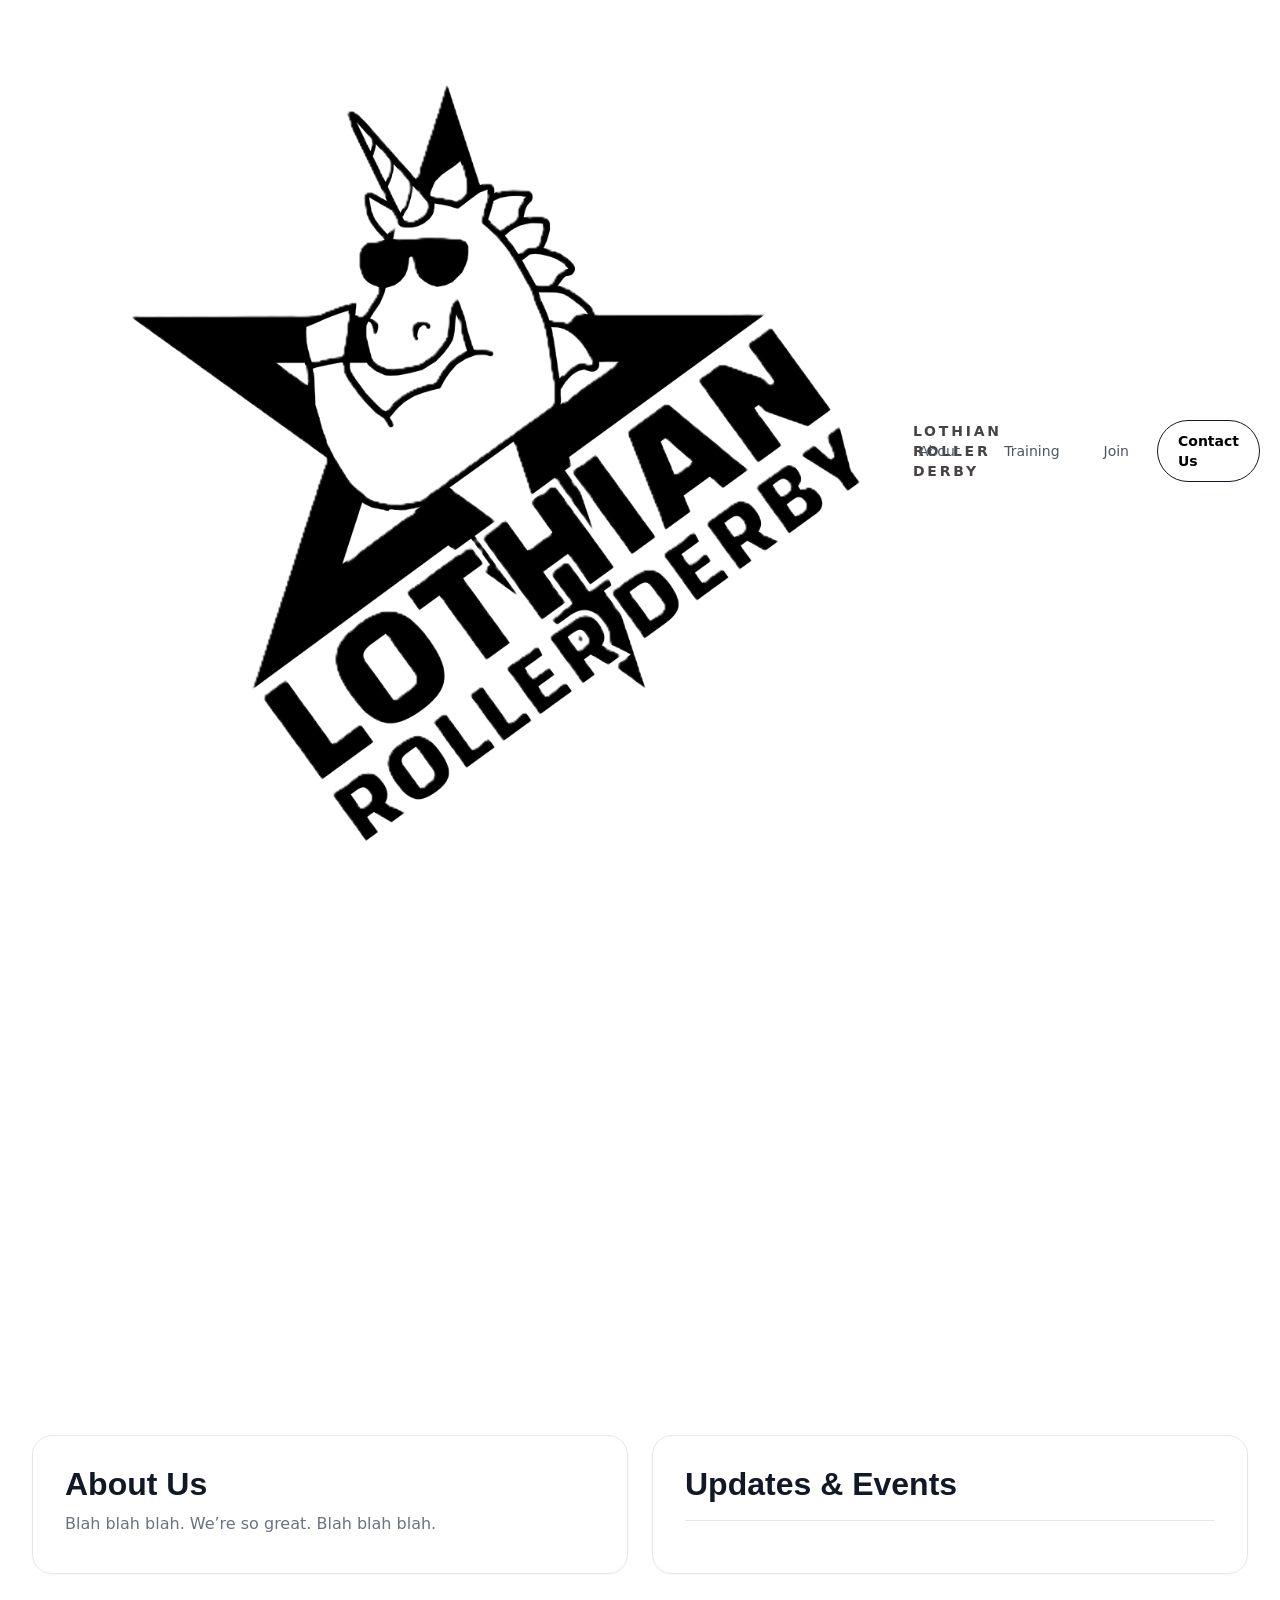
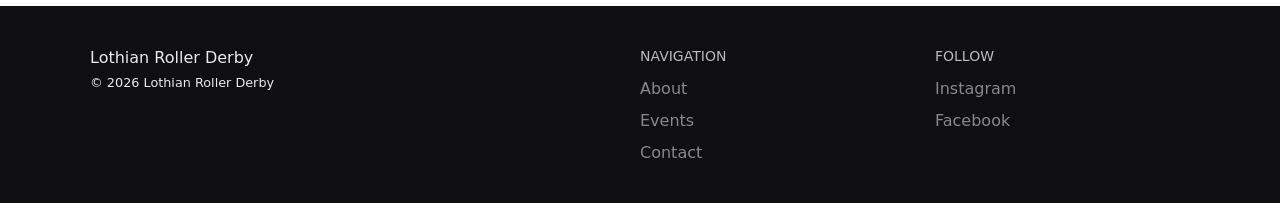
==== contact-us.html @ 4a575a55 "initial commit" ====
<!DOCTYPE html>
<html lang="en">
<head>
  <meta charset="UTF-8" />
  <meta name="viewport" content="width=device-width, initial-scale=1.0" />
  <title>Lothian Roller Derby</title>

  <meta name="robots" content="index,follow" />

  <link rel="preconnect" href="https://fonts.googleapis.com" />
  <link rel="preconnect" href="https://fonts.gstatic.com" crossorigin />

  <link href="https://fonts.googleapis.com/css2?family=Barlow+Condensed:wght@600;700;800&family=Inter:wght@400;500;600;700&display=swap" rel="stylesheet"/>

  <link rel="stylesheet" href="./style.css" />
</head>

<body>

  <!-- Header -->
  <header class="header-container">
    <a href="#" class="logo-link">
      <img src="assets/logo.png" alt="Logo" />
      <span class="logo-text">
        <strong>Lothian Roller Derby</strong>
      </span>
    </a>

    <nav class="navigation">
      <a href="#about" class="navigation-link">About</a>
      <a href="#training" class="navigation-link">Training</a>
      <a href="#join" class="navigation-link">Join</a>
      <a href="#contact" class="navigation-button">Contact Us</a>
    </nav>
  </header>

  <!-- Banner-->
  <section class="hero-slider">
    <img src="assets/banner_img1.png" class="slide slide1" />
    <img src="assets/banner_img2.png" class="slide slide2" />
    <img src="assets/banner_img3.png" class="slide slide3" />
  </section>

  <!-- Home page content -->
  <section class="content-section">
    <div class="content-grid">

      <article class="content-card">
        <h2 class="content-title">About Us</h2>

        <p class="content-text">
          Blah blah blah. We’re so great. Blah blah blah.
        </p>
      </article>

      <article class="content-card">
        <h2 class="content-title">Updates & Events</h2>

        <div class="content-divider"></div>

        <div class="instagram-widget-container">
          <script src="https://cdn.commoninja.com/sdk/latest/commonninja.js" defer></script>
          <div class="commonninja_component pid-a8d1c126-4949-445d-8042-587cd8319351"></div>
        </div>
      </article>

    </div>
  </section>

  <!-- Footer -->
  <footer class="site-footer">
    <div class="footer-inner">

      <div class="footer-col">
        <h3>Lothian Roller Derby</h3>
        <small>© 2026 Lothian Roller Derby</small>
      </div>

      <div class="footer-col">
        <h4>Navigation</h4>
        <a href="#about">About</a>
        <a href="#events">Events</a>
        <a href="#contact">Contact</a>
      </div>

      <div class="footer-col">
        <h4>Follow</h4>
        <a href="#">Instagram</a>
        <a href="#">Facebook</a>
      </div>

    </div>
  </footer>

</body>
</html>
---- style.css ----
* { box-sizing: border-box; } body {margin: 0;}:root{--gjs-t-color-primary:#111827;--gjs-t-color-secondary:#6b7280;--gjs-t-color-accent:#e11d48;--gjs-t-color-success:#16a34a;--gjs-t-color-warning:#d97706;--gjs-t-color-error:#dc2626;}html{scroll-behavior:smooth;}.gjs-t-body{background-color:#f8fafc;color:#111827;font-size:16px;line-height:1.6;}.gjs-t-h1{color:#111827;font-size:56px;line-height:1;}.gjs-t-h2{color:#111827;font-size:34px;line-height:1.15;}.gjs-t-button{background-color:#111827;color:#ffffff;border-radius:9999px;}.gjs-t-link{color:#111827;text-decoration:none;}.gjs-t-border{border-radius:20px;border-color:#e5e7eb;}.font-heading{font-family:"Barlow Condensed",sans-serif;}.font-body{font-family:"Inter", sans-serif;}*, ::before, ::after{box-sizing:border-box;border-width:0;border-style:solid;border-color:#e5e7eb;}html, :host{line-height:1.5;-webkit-text-size-adjust:100%;-moz-tab-size:4;tab-size:4;font-family:ui-sans-serif, system-ui, sans-serif, "Apple Color Emoji", "Segoe UI Emoji", "Segoe UI Symbol", "Noto Color Emoji";font-feature-settings:normal;font-variation-settings:normal;-webkit-tap-highlight-color:transparent;}body{margin:0;line-height:inherit;}hr{height:0;color:inherit;border-top-width:1px;}abbr:where([title]){text-decoration:underline dotted;}h1, h2, h3, h4, h5, h6{font-size:inherit;font-weight:inherit;}a{color:inherit;text-decoration:inherit;}b, strong{font-weight:bolder;}code, kbd, samp, pre{font-family:ui-monospace, SFMono-Regular, Menlo, Monaco, Consolas, "Liberation Mono", "Courier New", monospace;font-feature-settings:normal;font-variation-settings:normal;font-size:1em;}small{font-size:80%;}sub, sup{font-size:75%;line-height:0;position:relative;vertical-align:baseline;}sub{bottom:-0.25em;}sup{top:-0.5em;}table{text-indent:0;border-color:inherit;border-collapse:collapse;}button, input, optgroup, select, textarea{font-family:inherit;font-feature-settings:inherit;font-variation-settings:inherit;font-size:100%;font-weight:inherit;line-height:inherit;letter-spacing:inherit;color:inherit;margin:0;padding:0;}button, select{text-transform:none;}button, input:where([type='button']), input:where([type='reset']), input:where([type='submit']){-webkit-appearance:button;background-color:transparent;background-image:none;}:-moz-focusring{outline:auto;}:-moz-ui-invalid{box-shadow:none;}progress{vertical-align:baseline;}::-webkit-inner-spin-button, ::-webkit-outer-spin-button{height:auto;}[type='search']{-webkit-appearance:textfield;outline-offset:-2px;}::-webkit-search-decoration{-webkit-appearance:none;}::-webkit-file-upload-button{-webkit-appearance:button;font:inherit;}summary{display:list-item;}blockquote, dl, dd, h1, h2, h3, h4, h5, h6, hr, figure, p, pre{margin:0;}fieldset{margin:0;padding:0;}legend{padding:0;}ol, ul, menu{list-style:none;margin:0;padding:0;}dialog{padding:0;}textarea{resize:vertical;}input::placeholder, textarea::placeholder{opacity:1;color:#9ca3af;}button, [role="button"]{cursor:pointer;}:disabled{cursor:default;}img, svg, video, canvas, audio, iframe, embed, object{display:block;vertical-align:middle;}img, video{max-width:100%;height:auto;}[hidden]{display:none;}.page-wrapper{min-height:100vh;}.header{position:sticky;top:0px;z-index:30;border-bottom-width:1px;border-color:rgb(229 231 235 / 0.8);background-color:rgb(255 255 255 / 0.9);backdrop-filter:blur(8px);}.header-container{display:flex;align-items:center;justify-content:space-between;width:100%;padding:10px 20px;background:transparent;box-shadow:none;border:none;}.logo-link{display:flex;align-items:center;gap:10px;background:transparent;border:none;padding:0;border-radius:0;box-shadow:none;text-decoration:none;transition:none;}.logo-link:hover{border-color:rgb(253 164 175 / 1);color:rgb(225 29 72 / 1);}.logo-mark{font-size:1.5rem;line-height:2rem;font-weight:800;text-transform:uppercase;letter-spacing:0.025em;}.logo-text{font-size:0.875rem;line-height:1.25rem;font-weight:600;text-transform:uppercase;letter-spacing:0.2em;color:rgb(71, 67, 67);}.navigation{display:flex;align-items:center;gap:0.75rem;}.navigation-link{border-radius:9999px;padding-left:1rem;padding-right:1rem;padding-top:0.5rem;padding-bottom:0.5rem;font-size:0.875rem;line-height:1.25rem;font-weight:500;color:rgb(75 85 99 / 1);transition-property:color, background-color, border-color, text-decoration-color, fill, stroke, opacity, box-shadow, transform, filter, backdrop-filter;transition-timing-function:cubic-bezier(0.4, 0, 0.2, 1);transition-duration:150ms;}.navigation-link:hover{background-color:rgb(243 244 246 / 1);color:rgb(225 29 72 / 1);}.navigation-button{display:inline-flex;align-items:center;justify-content:center;border-radius:9999px;border-width:1px;border-color:rgb(17 24 39 / 1);padding-left:1.25rem;padding-right:1.25rem;padding-top:0.625rem;padding-bottom:0.625rem;font-size:0.875rem;line-height:1.25rem;font-weight:600;transition-property:color, background-color, border-color, text-decoration-color, fill, stroke, opacity, box-shadow, transform, filter, backdrop-filter;transition-timing-function:cubic-bezier(0.4, 0, 0.2, 1);transition-duration:150ms;}.navigation-button:hover{border-color:rgb(225 29 72 / 1);background-color:rgb(225 29 72 / 1);}.hero-section{border-bottom-width:1px;border-color:rgb(229 231 235 / 1);background-image:linear-gradient(to bottom right, #fff, #fff1f2, #f1f5f9);}.hero-container{margin-left:auto;margin-right:auto;display:grid;max-width:80rem;grid-template-columns:repeat(2, minmax(0, 1fr));gap:2.5rem;padding-left:2rem;padding-right:2rem;padding-top:5rem;padding-bottom:5rem;}.hero-content{display:flex;flex-direction:column;justify-content:center;gap:1.5rem;}.hero-eyebrow{display:inline-flex;width:fit-content;align-items:center;border-radius:9999px;border-width:1px;border-color:rgb(254 205 211 / 1);background-color:rgb(255 255 255 / 1);padding-left:1rem;padding-right:1rem;padding-top:0.5rem;padding-bottom:0.5rem;font-size:0.75rem;line-height:1rem;font-weight:600;text-transform:uppercase;letter-spacing:0.24em;color:rgb(225 29 72 / 1);}.hero-text-group{display:flex;flex-direction:column;gap:1rem;}.hero-title{font-weight:800;text-transform:uppercase;letter-spacing:-0.025em;}.hero-description{max-width:42rem;font-size:1.125rem;line-height:1.75rem;color:rgb(75 85 99 / 1);}.hero-actions{display:flex;align-items:center;gap:1rem;}.primary-button{display:inline-flex;align-items:center;justify-content:center;border-radius:9999px;border-width:1px;border-color:rgb(17 24 39 / 1);padding-left:1.5rem;padding-right:1.5rem;padding-top:0.75rem;padding-bottom:0.75rem;font-size:0.875rem;line-height:1.25rem;font-weight:600;text-transform:uppercase;letter-spacing:0.16em;transition-property:color, background-color, border-color, text-decoration-color, fill, stroke, opacity, box-shadow, transform, filter, backdrop-filter;transition-timing-function:cubic-bezier(0.4, 0, 0.2, 1);transition-duration:150ms;}.primary-button:hover{border-color:rgb(225 29 72 / 1);background-color:rgb(225 29 72 / 1);}.secondary-button{display:inline-flex;align-items:center;justify-content:center;border-radius:9999px;border-width:1px;border-color:rgb(209 213 219 / 1);background-color:rgb(255 255 255 / 1);padding-left:1.5rem;padding-right:1.5rem;padding-top:0.75rem;padding-bottom:0.75rem;font-size:0.875rem;line-height:1.25rem;font-weight:600;text-transform:uppercase;letter-spacing:0.16em;color:rgb(55 65 81 / 1);transition-property:color, background-color, border-color, text-decoration-color, fill, stroke, opacity, box-shadow, transform, filter, backdrop-filter;transition-timing-function:cubic-bezier(0.4, 0, 0.2, 1);transition-duration:150ms;}.secondary-button:hover{border-color:rgb(253 164 175 / 1);color:rgb(225 29 72 / 1);}.hero-visual{display:flex;align-items:stretch;}.hero-card{position:relative;display:flex;min-height:460px;width:100%;flex-direction:column;justify-content:space-between;overflow:hidden;border-radius:28px;border-width:1px;background-color:rgb(17 24 39 / 1);padding:2rem;color:rgb(255 255 255 / 1);box-shadow:0 0 #0000, 0 0 #0000, 0 1px 2px 0 rgb(0 0 0 / 0.05);}.hero-image{position:absolute;inset:0px;height:100%;width:100%;object-fit:cover;opacity:0.3;}.hero-overlay{position:absolute;inset:0px;background-image:linear-gradient(to bottom right, rgb(3 7 18 / 0.8), rgb(17 24 39 / 0.7), rgb(159 18 57 / 0.5));}.hero-top-content{position:relative;display:flex;flex-direction:column;gap:0.75rem;}.hero-label{width:fit-content;border-radius:9999px;border-width:1px;border-color:rgb(255 255 255 / 0.2);background-color:rgb(255 255 255 / 0.1);padding-left:0.75rem;padding-right:0.75rem;padding-top:0.25rem;padding-bottom:0.25rem;font-size:0.75rem;line-height:1rem;font-weight:600;text-transform:uppercase;letter-spacing:0.2em;}.hero-small-text{max-width:24rem;font-size:0.875rem;line-height:1.25rem;color:rgb(229 231 235 / 1);}.hero-bottom-grid{position:relative;display:grid;grid-template-columns:repeat(3, minmax(0, 1fr));gap:1rem;}.stat-card{border-radius:1rem;border-width:1px;border-color:rgb(255 255 255 / 0.15);background-color:rgb(255 255 255 / 0.1);padding:1rem;backdrop-filter:blur(8px);}.stat-value{font-size:1.875rem;line-height:2.25rem;font-weight:700;text-transform:uppercase;}.stat-label{font-size:0.75rem;line-height:1rem;text-transform:uppercase;letter-spacing:0.16em;color:rgb(209 213 219 / 1);}.about-section{border-bottom-width:1px;border-color:rgb(229 231 235 / 1);background-color:rgb(255 255 255 / 1);}.section-container{margin-left:auto;margin-right:auto;display:flex;max-width:80rem;flex-direction:column;gap:2.5rem;padding-left:2rem;padding-right:2rem;padding-top:5rem;padding-bottom:5rem;}.section-header{display:flex;max-width:48rem;flex-direction:column;gap:1rem;}.section-eyebrow{font-size:0.875rem;line-height:1.25rem;font-weight:600;text-transform:uppercase;letter-spacing:0.2em;color:rgb(225 29 72 / 1);}.section-title{font-weight:800;text-transform:uppercase;}.section-description{color:rgb(75 85 99 / 1);}.about-grid{display:grid;grid-template-columns:repeat(3, minmax(0, 1fr));gap:1.5rem;}.info-card{display:flex;flex-direction:column;gap:0.75rem;border-radius:20px;border-width:1px;background-color:rgb(248 250 252 / 1);padding:1.5rem;}.card-label{font-size:0.75rem;line-height:1rem;font-weight:600;text-transform:uppercase;letter-spacing:0.2em;color:rgb(107 114 128 / 1);}.card-title{font-size:1.5rem;line-height:2rem;font-weight:700;text-transform:uppercase;color:rgb(17 24 39 / 1);}.card-text{font-size:0.875rem;line-height:1.25rem;color:rgb(75 85 99 / 1);}.schedule-section{border-bottom-width:1px;border-color:rgb(229 231 235 / 1);background-color:rgb(248 250 252 / 1);}.schedule-list{display:grid;grid-template-columns:repeat(3, minmax(0, 1fr));gap:1.5rem;}.event-card{display:flex;flex-direction:column;gap:1.25rem;border-radius:20px;border-width:1px;background-color:rgb(255 255 255 / 1);padding:1.5rem;box-shadow:0 0 #0000, 0 0 #0000, 0 1px 2px 0 rgb(0 0 0 / 0.05);}.event-meta{display:flex;align-items:center;justify-content:space-between;gap:1rem;border-bottom-width:1px;border-color:rgb(243 244 246 / 1);padding-bottom:1rem;}.event-tag{border-radius:9999px;background-color:rgb(255 241 242 / 1);padding-left:0.75rem;padding-right:0.75rem;padding-top:0.25rem;padding-bottom:0.25rem;font-size:0.75rem;line-height:1rem;font-weight:600;text-transform:uppercase;letter-spacing:0.16em;color:rgb(225 29 72 / 1);}.event-placeholder{font-size:0.875rem;line-height:1.25rem;color:rgb(156 163 175 / 1);}.event-content{display:flex;flex-direction:column;gap:0.5rem;}.event-title{font-size:1.5rem;line-height:2rem;font-weight:700;text-transform:uppercase;color:rgb(17 24 39 / 1);}.event-text{font-size:0.875rem;line-height:1.25rem;color:rgb(75 85 99 / 1);}.event-link{display:inline-flex;width:fit-content;border-radius:9999px;border-width:1px;border-color:rgb(229 231 235 / 1);padding-left:1rem;padding-right:1rem;padding-top:0.5rem;padding-bottom:0.5rem;font-size:0.875rem;line-height:1.25rem;font-weight:600;color:rgb(55 65 81 / 1);transition-property:color, background-color, border-color, text-decoration-color, fill, stroke, opacity, box-shadow, transform, filter, backdrop-filter;transition-timing-function:cubic-bezier(0.4, 0, 0.2, 1);transition-duration:150ms;}.event-link:hover{border-color:rgb(253 164 175 / 1);color:rgb(225 29 72 / 1);}.teams-section{border-bottom-width:1px;border-color:rgb(229 231 235 / 1);background-color:rgb(255 255 255 / 1);}.team-grid{display:grid;grid-template-columns:repeat(4, minmax(0, 1fr));gap:1.5rem;}.team-card{overflow:hidden;border-radius:20px;border-width:1px;background-color:rgb(248 250 252 / 1);}.team-image-wrap{aspect-ratio:4/4;overflow:hidden;border-bottom-width:1px;border-color:rgb(229 231 235 / 1);}.team-image{height:100%;width:100%;object-fit:cover;}.team-content{display:flex;flex-direction:column;gap:0.5rem;padding:1.25rem;}.team-title{font-size:1.5rem;line-height:2rem;font-weight:700;text-transform:uppercase;color:rgb(17 24 39 / 1);}.team-text{font-size:0.875rem;line-height:1.25rem;color:rgb(75 85 99 / 1);}.gallery-section{border-bottom-width:1px;border-color:rgb(229 231 235 / 1);background-color:rgb(248 250 252 / 1);}.gallery-grid{display:grid;grid-template-columns:repeat(4, minmax(0, 1fr));gap:1.5rem;}.gallery-item{overflow:hidden;border-radius:20px;border-width:1px;background-color:rgb(255 255 255 / 1);}.gallery-image{aspect-ratio:1/1;height:100%;width:100%;object-fit:cover;}.cta-section{background-color:rgb(255 255 255 / 1);}.cta-container{margin-left:auto;margin-right:auto;max-width:80rem;padding-left:2rem;padding-right:2rem;padding-top:5rem;padding-bottom:5rem;}.cta-card{display:flex;align-items:center;justify-content:space-between;gap:2rem;border-radius:28px;border-width:1px;background-color:rgb(17 24 39 / 1);padding-left:2.5rem;padding-right:2.5rem;padding-top:2.5rem;padding-bottom:2.5rem;color:rgb(255 255 255 / 1);}.cta-content{display:flex;max-width:42rem;flex-direction:column;gap:1rem;}.cta-eyebrow{font-size:0.875rem;line-height:1.25rem;font-weight:600;text-transform:uppercase;letter-spacing:0.2em;color:rgb(253 164 175 / 1);}.cta-title{font-size:3rem;font-weight:800;text-transform:uppercase;line-height:1;}.cta-description{color:rgb(209 213 219 / 1);}.cta-actions{display:flex;align-items:center;gap:1rem;}.cta-primary-button{display:inline-flex;align-items:center;justify-content:center;border-radius:9999px;background-color:rgb(225 29 72 / 1);padding-left:1.5rem;padding-right:1.5rem;padding-top:0.75rem;padding-bottom:0.75rem;font-size:0.875rem;line-height:1.25rem;font-weight:600;text-transform:uppercase;letter-spacing:0.16em;color:rgb(255 255 255 / 1);transition-property:color, background-color, border-color, text-decoration-color, fill, stroke, opacity, box-shadow, transform, filter, backdrop-filter;transition-timing-function:cubic-bezier(0.4, 0, 0.2, 1);transition-duration:150ms;}.cta-primary-button:hover{background-color:rgb(244 63 94 / 1);}.cta-secondary-button{display:inline-flex;align-items:center;justify-content:center;border-radius:9999px;border-width:1px;border-color:rgb(255 255 255 / 0.2);background-color:rgb(255 255 255 / 0.1);padding-left:1.5rem;padding-right:1.5rem;padding-top:0.75rem;padding-bottom:0.75rem;font-size:0.875rem;line-height:1.25rem;font-weight:600;text-transform:uppercase;letter-spacing:0.16em;color:rgb(255 255 255 / 1);transition-property:color, background-color, border-color, text-decoration-color, fill, stroke, opacity, box-shadow, transform, filter, backdrop-filter;transition-timing-function:cubic-bezier(0.4, 0, 0.2, 1);transition-duration:150ms;}.cta-secondary-button:hover{border-color:rgb(255 255 255 / 0.4);background-color:rgb(255 255 255 / 0.15);}.footer{border-top-width:1px;border-color:rgb(229 231 235 / 1);background-color:rgb(248 250 252 / 1);}.footer-title{font-size:1.5rem;line-height:2rem;font-weight:800;text-transform:uppercase;color:rgb(17 24 39 / 1);}.footer-link{border-radius:9999px;padding-left:0.75rem;padding-right:0.75rem;padding-top:0.5rem;padding-bottom:0.5rem;font-size:0.875rem;line-height:1.25rem;color:rgb(75 85 99 / 1);transition-property:color, background-color, border-color, text-decoration-color, fill, stroke, opacity, box-shadow, transform, filter, backdrop-filter;transition-timing-function:cubic-bezier(0.4, 0, 0.2, 1);transition-duration:150ms;}.footer-link:hover{background-color:rgb(255 255 255 / 1);color:rgb(225 29 72 / 1);}#ix6g{padding-top:14px;padding-right:0px;padding-bottom:0px;padding-left:0px;}.social-panel{display:flex;flex-direction:column;gap:1rem;padding:2rem;border-top:1px solid #e5e7eb;background:linear-gradient(180deg,rgba(255,255,255,0.7) 0%,rgba(248,250,252,0.95) 100%);height:100%;}.section-kicker{display:inline-flex;align-items:center;gap:0.5rem;width:max-content;border:1px solid #e5e7eb;border-radius:9999px;padding:0.35rem 0.8rem;background-color:#fff;color:var(--gjs-t-color-secondary);font-size:0.75rem;line-height:1rem;font-weight:700;letter-spacing:0.16em;text-transform:uppercase;}.section-kicker-icon{width:1rem;height:1rem;opacity:0.7;}.social-title{font-family:"Barlow Condensed",sans-serif;font-size:2rem;line-height:1;font-weight:700;letter-spacing:0.02em;color:var(--gjs-t-color-primary);}.social-text{max-width:34rem;color:var(--gjs-t-color-secondary);font-size:0.95rem;line-height:1.7;}.feed-card{display:flex;flex-direction:column;gap:1rem;padding:1.25rem;border:1px solid #e5e7eb;border-radius:20px;background-color:#fff;box-shadow:0 10px 30px rgba(17,24,39,0.04);transition:box-shadow 150ms cubic-bezier(0.4,0,0.2,1),border-color 150ms cubic-bezier(0.4,0,0.2,1),transform 150ms cubic-bezier(0.4,0,0.2,1);}.feed-card:hover{border-color:rgb(253 164 175 / 1);box-shadow:0 16px 40px rgba(225,29,72,0.08);transform:translateY(-2px);}.feed-head{display:flex;align-items:center;justify-content:space-between;gap:1rem;padding-bottom:0.75rem;border-bottom:1px solid #f1f5f9;}.feed-profile{display:flex;align-items:center;gap:0.875rem;min-width:0;}.feed-avatar{display:flex;align-items:center;justify-content:center;width:3rem;height:3rem;border-radius:9999px;background:linear-gradient(135deg,#111827 0%,#e11d48 100%);color:#fff;font-family:"Barlow Condensed",sans-serif;font-size:1rem;font-weight:700;letter-spacing:0.08em;text-transform:uppercase;}.feed-meta{min-width:0;}.feed-name{font-weight:700;color:var(--gjs-t-color-primary);line-height:1.2;}.feed-handle{font-size:0.875rem;color:var(--gjs-t-color-secondary);white-space:nowrap;overflow:hidden;text-overflow:ellipsis;}.feed-link{display:inline-flex;align-items:center;gap:0.45rem;border:1px solid #e5e7eb;border-radius:9999px;padding:0.55rem 0.95rem;background-color:#fff;color:var(--gjs-t-color-primary);font-size:0.875rem;font-weight:600;transition:color 150ms cubic-bezier(0.4,0,0.2,1),border-color 150ms cubic-bezier(0.4,0,0.2,1),background-color 150ms cubic-bezier(0.4,0,0.2,1);}.feed-link:hover{border-color:var(--gjs-t-color-accent);background-color:#fff1f2;color:var(--gjs-t-color-accent);}.feed-link-icon{width:0.95rem;height:0.95rem;}.feed-grid{display:grid;grid-template-columns:repeat(2,minmax(0,1fr));gap:0.875rem;}.feed-post{display:flex;flex-direction:column;overflow:hidden;border:1px solid #e5e7eb;border-radius:16px;background-color:#fff;transition:border-color 150ms cubic-bezier(0.4,0,0.2,1),box-shadow 150ms cubic-bezier(0.4,0,0.2,1);}.feed-post:hover{border-color:#cbd5e1;box-shadow:0 10px 24px rgba(17,24,39,0.06);}.feed-image{aspect-ratio:1/1;width:100%;object-fit:cover;background-color:#f1f5f9;}.feed-caption{padding:0.85rem 0.9rem;display:flex;flex-direction:column;gap:0.35rem;}.feed-date{font-size:0.75rem;font-weight:700;letter-spacing:0.08em;text-transform:uppercase;color:var(--gjs-t-color-secondary);}.feed-copy{font-size:0.875rem;line-height:1.55;color:var(--gjs-t-color-primary);}.feed-footer{display:flex;align-items:center;justify-content:space-between;gap:1rem;padding-top:0.25rem;}.feed-note{font-size:0.875rem;color:var(--gjs-t-color-secondary);}.feed-action{display:inline-flex;align-items:center;justify-content:center;padding:0.75rem 1.1rem;border-radius:9999px;border:1px solid var(--gjs-t-color-primary);background-color:var(--gjs-t-color-primary);color:#fff;font-size:0.875rem;font-weight:700;transition:background-color 150ms cubic-bezier(0.4,0,0.2,1),border-color 150ms cubic-bezier(0.4,0,0.2,1),color 150ms cubic-bezier(0.4,0,0.2,1);}.feed-action:hover{background-color:var(--gjs-t-color-accent);border-color:var(--gjs-t-color-accent);}.feed-stats{display:flex;flex-wrap:wrap;gap:0.75rem 1rem;padding-top:0.4rem;border-top:1px dashed #e5e7eb;}.feed-stat{display:flex;align-items:center;gap:0.45rem;font-size:0.8rem;font-weight:600;color:var(--gjs-t-color-secondary);}.feed-stat-icon{width:0.9rem;height:0.9rem;opacity:0.75;}.content-section{margin-left:auto;margin-right:auto;max-width:80rem;padding:2rem;}.content-grid{display:grid;grid-template-columns:repeat(2, minmax(0, 1fr));gap:1.5rem;}.content-card{border-width:1px;border-style:solid;border-color:#e5e7eb;border-radius:20px;background-color:rgba(255, 255, 255, 0.88);padding:2rem;box-shadow:0 1px 2px rgba(17, 24, 39, 0.04);transition:border-color 150ms cubic-bezier(0.4, 0, 0.2, 1), box-shadow 150ms cubic-bezier(0.4, 0, 0.2, 1), transform 150ms cubic-bezier(0.4, 0, 0.2, 1);}.content-card:hover{border-color:rgb(253 164 175 / 1);box-shadow:0 10px 30px rgba(17, 24, 39, 0.08);transform:translateY(-2px);}.content-eyebrow{display:inline-block;margin-bottom:0.75rem;border-radius:9999px;border-width:1px;border-style:solid;border-color:#e5e7eb;background-color:#f8fafc;padding:0.35rem 0.75rem;font-size:0.75rem;font-weight:700;letter-spacing:0.12em;text-transform:uppercase;color:var(--gjs-t-color-secondary);}.content-title{margin-bottom:0.75rem;font-family:"Bebas Neue", sans-serif;font-size:2rem;line-height:1;font-weight:700;color:var(--gjs-t-color-primary);}.content-text{color:var(--gjs-t-color-secondary);}.content-divider{margin-top:1.25rem;margin-bottom:1.25rem;height:1px;background-color:#e5e7eb;}.content-list{display:grid;gap:0.75rem;}.content-item{display:flex;gap:0.75rem;align-items:flex-start;}.content-dot{margin-top:0.45rem;height:0.55rem;width:0.55rem;flex:0 0 auto;border-radius:9999px;background-color:var(--gjs-t-color-accent);}.content-note{margin-top:1.25rem;border-left-width:3px;border-left-style:solid;border-left-color:rgb(253 164 175 / 1);padding-left:1rem;color:var(--gjs-t-color-primary);background:linear-gradient(90deg,rgba(253,242,248,0.9),rgba(253,242,248,0));padding-top:0.5rem;padding-bottom:0.5rem;border-top-right-radius:12px;border-bottom-right-radius:12px;}.instagram-widget-container{padding-left:40px;padding-right:40px;max-width:600px;max-height:600px;overflow-y:auto;margin:0 auto;box-sizing:border-box;}#i13t8{background-image:url('https://cdn.grapesjs.com/workspaces/cmpyf9p0d0wj529yszf5a5u6p/assets/d34e33d8-11bf-49b5-8b9b-79524d4c9be1__lothian.jpg');background-size:contain;background-position:center center;background-attachment:scroll;background-repeat:no-repeat;}#i715m3{padding-top:32px;padding-right:0px;padding-bottom:32px;padding-left:0px;}#it4orj{margin-top:0px;margin-right:0px;margin-bottom:0px;margin-left:0px;}.gjs-image-box{height:200px;width:100%;}#i13t8{background-image:url('https://cdn.grapesjs.com/workspaces/cmpyf9p0d0wj529yszf5a5u6p/assets/d34e33d8-11bf-49b5-8b9b-79524d4c9be1__lothian.jpg');background-size:contain;background-position:center center;background-attachment:scroll;background-repeat:no-repeat;}.hero-banner{width:100%;height:500px;overflow:hidden;}.hero-banner img{width:100%;height:100%;object-fit:cover;object-position:5% 50%;}.slide{position:absolute;inset:0;width:100%;height:100%;object-fit:cover;opacity:0;animation:fadeShow 15s infinite;}.slide1{animation-delay:0s;}.slide2{animation-delay:5s;}.slide3{animation-delay:10s;}.hero-banner{width:100%;height:500px;overflow:hidden;}.hero-slider{position:relative;width:100%;height:500px;overflow:hidden;}.pos-bottom{object-position:center bottom;}#idz0qp{width:88px;height:88px;margin-top:0px;margin-right:0px;margin-bottom:0px;margin-left:0px;}#idz0qp{width:88px;height:88px;margin-top:0px;margin-right:0px;margin-bottom:0px;margin-left:0px;}#ijs20z{width:79px;height:79px;}.pos-top{object-position:50% 15%;}.site-footer{background:#0f0f12;color:#eaeaea;padding:40px 20px 30px;}.footer-inner{max-width:1100px;margin:0 auto;display:grid;grid-template-columns:2fr 1fr 1fr;gap:40px;}.footer-logo{font-size:20px;margin-bottom:10px;}.footer-text{color:#aaa;line-height:1.5;}.footer-col h4{font-size:14px;margin-bottom:10px;text-transform:uppercase;color:#bbb;}.footer-col a{display:block;color:#888;text-decoration:none;margin-bottom:8px;}.footer-col a:hover{color:#fff;}.footer-text{color:#aaa;line-height:1.5;}#ijs20z-2{width:79px;height:79px;}#it4orj-2{margin-top:0px;margin-right:0px;margin-bottom:0px;margin-left:0px;}#i715m3-2{padding-top:32px;padding-right:0px;padding-bottom:32px;padding-left:0px;}#ix6g-2{padding-top:14px;padding-right:0px;padding-bottom:0px;padding-left:0px;}@keyframes fadeShow{0%{opacity:0;}5%{opacity:1;}30%{opacity:1;}35%{opacity:0;}100%{opacity:0;}}@media (max-width: 992px){.gjs-t-h1{font-size:42px;line-height:1;}.gjs-t-h2{font-size:28px;line-height:1.15;}.header-container{padding-left:1.25rem;padding-right:1.25rem;}.navigation{flex-wrap:wrap;}.hero-container{grid-template-columns:repeat(1, minmax(0, 1fr));padding-left:1.25rem;padding-right:1.25rem;padding-top:4rem;padding-bottom:4rem;}.hero-card{min-height:360px;}.section-container{padding-left:1.25rem;padding-right:1.25rem;padding-top:4rem;padding-bottom:4rem;}.about-grid{grid-template-columns:repeat(1, minmax(0, 1fr));}.schedule-list{grid-template-columns:repeat(1, minmax(0, 1fr));}.team-grid{grid-template-columns:repeat(2, minmax(0, 1fr));}.gallery-grid{grid-template-columns:repeat(2, minmax(0, 1fr));}.cta-container{padding-left:1.25rem;padding-right:1.25rem;padding-top:4rem;padding-bottom:4rem;}.cta-card{flex-direction:column;align-items:flex-start;padding-left:2rem;padding-right:2rem;}.cta-title{font-size:2.25rem;line-height:2.5rem;}.social-panel{padding:1.5rem;}.social-title{font-size:1.75rem;}.feed-grid{grid-template-columns:1fr 1fr;}.content-section{padding-left:1.25rem;padding-right:1.25rem;}.content-grid{grid-template-columns:1fr;}}@media (max-width: 480px){.gjs-t-h1{font-size:34px;line-height:1.05;}.gjs-t-h2{font-size:24px;line-height:1.2;}.header-container{flex-direction:column;align-items:flex-start;padding-left:1rem;padding-right:1rem;}.navigation{width:100%;justify-content:space-between;}.hero-container{padding-left:1rem;padding-right:1rem;padding-top:3rem;padding-bottom:3rem;}.hero-description{font-size:1rem;line-height:1.5rem;}.hero-actions{flex-direction:column;align-items:stretch;}.hero-card{padding:1.25rem;}.hero-bottom-grid{grid-template-columns:repeat(1, minmax(0, 1fr));}.section-container{padding-left:1rem;padding-right:1rem;padding-top:3rem;padding-bottom:3rem;}.team-grid{grid-template-columns:repeat(1, minmax(0, 1fr));}.gallery-grid{grid-template-columns:repeat(1, minmax(0, 1fr));}.cta-container{padding-left:1rem;padding-right:1rem;padding-top:3rem;padding-bottom:3rem;}.cta-card{padding-left:1.25rem;padding-right:1.25rem;}.cta-title{font-size:1.875rem;line-height:2.25rem;}.cta-actions{width:100%;flex-direction:column;align-items:stretch;}.social-panel{padding:1rem;}.feed-head{flex-direction:column;align-items:flex-start;}.feed-grid{grid-template-columns:1fr;}.feed-footer{flex-direction:column;align-items:flex-start;}.feed-action{width:100%;}.content-section{padding:1rem;}.content-card{padding:1.25rem;}.content-title{font-size:1.75rem;}}
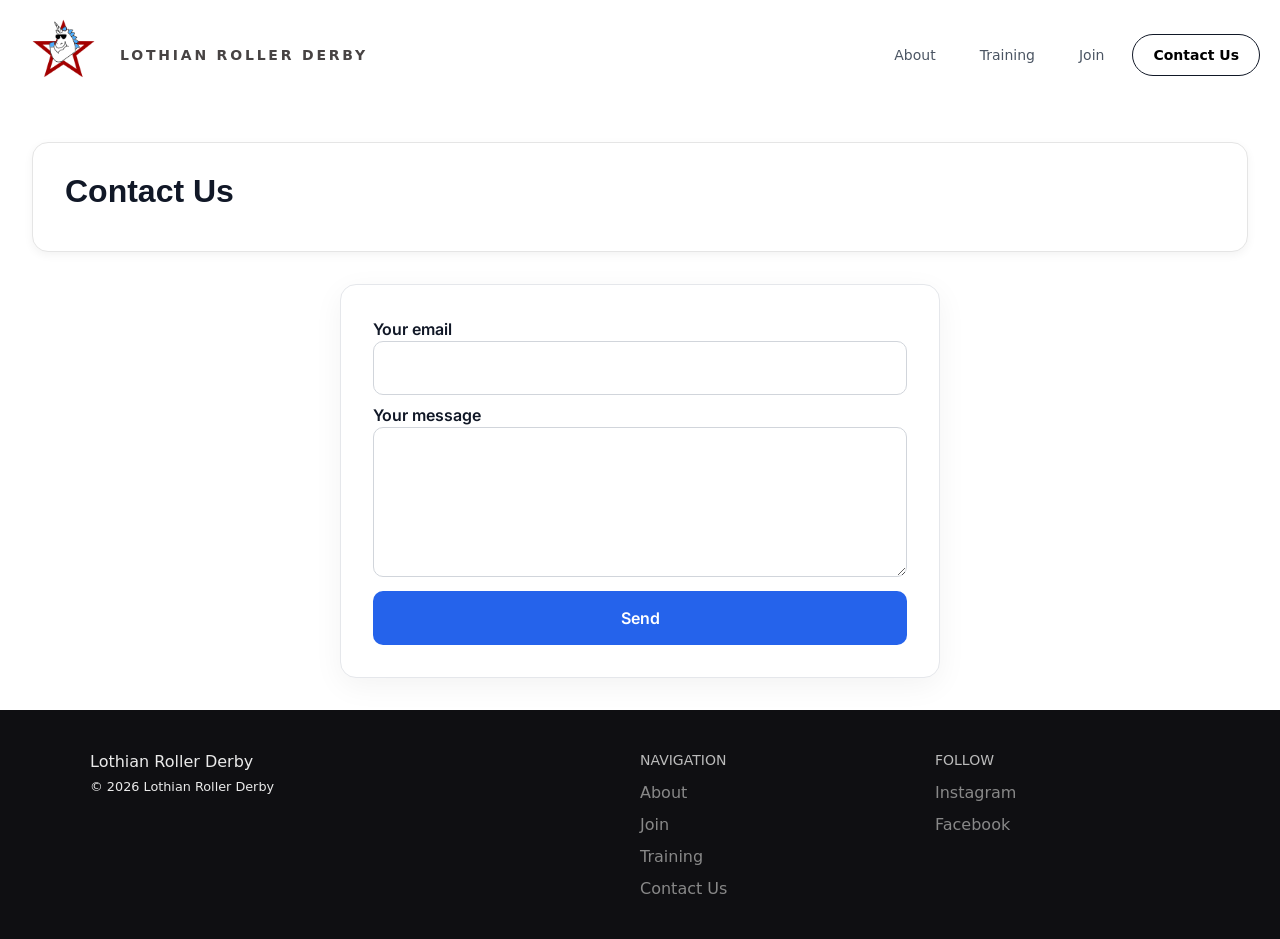
==== commit 40b5bbf6: "update" ====
--- a/contact-us.html
+++ b/contact-us.html
@@ -18,79 +18,49 @@
 <body>
 
   <!-- Header -->
-  <header class="header-container">
-    <a href="#" class="logo-link">
-      <img src="assets/logo.png" alt="Logo" />
-      <span class="logo-text">
-        <strong>Lothian Roller Derby</strong>
-      </span>
-    </a>
+  <div id="header"></div></div>
 
-    <nav class="navigation">
-      <a href="#about" class="navigation-link">About</a>
-      <a href="#training" class="navigation-link">Training</a>
-      <a href="#join" class="navigation-link">Join</a>
-      <a href="#contact" class="navigation-button">Contact Us</a>
-    </nav>
-  </header>
+  <section class="content-section">
 
-  <!-- Banner-->
-  <section class="hero-slider">
-    <img src="assets/banner_img1.png" class="slide slide1" />
-    <img src="assets/banner_img2.png" class="slide slide2" />
-    <img src="assets/banner_img3.png" class="slide slide3" />
-  </section>
+    <article class="content-card">
+      <h2 class="content-title">Contact Us</h2>
+    </article>
 
-  <!-- Home page content -->
-  <section class="content-section">
-    <div class="content-grid">
+    <form
+      action="https://formspree.io/f/xeewgwoo"
+      method="POST"
+      class="contact-form"
+    >
+      <label class="form-group">
+        <span class="form-label">Your email</span>
+        <input
+          type="email"
+          name="email"
+          class="form-input"
+          required
+        >
+      </label>
 
-      <article class="content-card">
-        <h2 class="content-title">About Us</h2>
+      <label class="form-group">
+        <span class="form-label">Your message</span>
+        <textarea
+          name="message"
+          class="form-textarea"
+          rows="5"
+          required
+        ></textarea>
+      </label>
 
-        <p class="content-text">
-          Blah blah blah. We’re so great. Blah blah blah.
-        </p>
-      </article>
+      <button type="submit" class="form-button">
+        Send
+      </button>
+    </form>
 
-      <article class="content-card">
-        <h2 class="content-title">Updates & Events</h2>
-
-        <div class="content-divider"></div>
-
-        <div class="instagram-widget-container">
-          <script src="https://cdn.commoninja.com/sdk/latest/commonninja.js" defer></script>
-          <div class="commonninja_component pid-a8d1c126-4949-445d-8042-587cd8319351"></div>
-        </div>
-      </article>
-
-    </div>
   </section>
 
   <!-- Footer -->
-  <footer class="site-footer">
-    <div class="footer-inner">
-
-      <div class="footer-col">
-        <h3>Lothian Roller Derby</h3>
-        <small>© 2026 Lothian Roller Derby</small>
-      </div>
-
-      <div class="footer-col">
-        <h4>Navigation</h4>
-        <a href="#about">About</a>
-        <a href="#events">Events</a>
-        <a href="#contact">Contact</a>
-      </div>
-
-      <div class="footer-col">
-        <h4>Follow</h4>
-        <a href="#">Instagram</a>
-        <a href="#">Facebook</a>
-      </div>
-
-    </div>
-  </footer>
-
+  <div id="footer"></div>
+  
+  <script src="layout.js"></script>
 </body>
 </html>
--- a/style.css
+++ b/style.css
@@ -1 +1,1941 @@
-* { box-sizing: border-box; } body {margin: 0;}:root{--gjs-t-color-primary:#111827;--gjs-t-color-secondary:#6b7280;--gjs-t-color-accent:#e11d48;--gjs-t-color-success:#16a34a;--gjs-t-color-warning:#d97706;--gjs-t-color-error:#dc2626;}html{scroll-behavior:smooth;}.gjs-t-body{background-color:#f8fafc;color:#111827;font-size:16px;line-height:1.6;}.gjs-t-h1{color:#111827;font-size:56px;line-height:1;}.gjs-t-h2{color:#111827;font-size:34px;line-height:1.15;}.gjs-t-button{background-color:#111827;color:#ffffff;border-radius:9999px;}.gjs-t-link{color:#111827;text-decoration:none;}.gjs-t-border{border-radius:20px;border-color:#e5e7eb;}.font-heading{font-family:"Barlow Condensed",sans-serif;}.font-body{font-family:"Inter", sans-serif;}*, ::before, ::after{box-sizing:border-box;border-width:0;border-style:solid;border-color:#e5e7eb;}html, :host{line-height:1.5;-webkit-text-size-adjust:100%;-moz-tab-size:4;tab-size:4;font-family:ui-sans-serif, system-ui, sans-serif, "Apple Color Emoji", "Segoe UI Emoji", "Segoe UI Symbol", "Noto Color Emoji";font-feature-settings:normal;font-variation-settings:normal;-webkit-tap-highlight-color:transparent;}body{margin:0;line-height:inherit;}hr{height:0;color:inherit;border-top-width:1px;}abbr:where([title]){text-decoration:underline dotted;}h1, h2, h3, h4, h5, h6{font-size:inherit;font-weight:inherit;}a{color:inherit;text-decoration:inherit;}b, strong{font-weight:bolder;}code, kbd, samp, pre{font-family:ui-monospace, SFMono-Regular, Menlo, Monaco, Consolas, "Liberation Mono", "Courier New", monospace;font-feature-settings:normal;font-variation-settings:normal;font-size:1em;}small{font-size:80%;}sub, sup{font-size:75%;line-height:0;position:relative;vertical-align:baseline;}sub{bottom:-0.25em;}sup{top:-0.5em;}table{text-indent:0;border-color:inherit;border-collapse:collapse;}button, input, optgroup, select, textarea{font-family:inherit;font-feature-settings:inherit;font-variation-settings:inherit;font-size:100%;font-weight:inherit;line-height:inherit;letter-spacing:inherit;color:inherit;margin:0;padding:0;}button, select{text-transform:none;}button, input:where([type='button']), input:where([type='reset']), input:where([type='submit']){-webkit-appearance:button;background-color:transparent;background-image:none;}:-moz-focusring{outline:auto;}:-moz-ui-invalid{box-shadow:none;}progress{vertical-align:baseline;}::-webkit-inner-spin-button, ::-webkit-outer-spin-button{height:auto;}[type='search']{-webkit-appearance:textfield;outline-offset:-2px;}::-webkit-search-decoration{-webkit-appearance:none;}::-webkit-file-upload-button{-webkit-appearance:button;font:inherit;}summary{display:list-item;}blockquote, dl, dd, h1, h2, h3, h4, h5, h6, hr, figure, p, pre{margin:0;}fieldset{margin:0;padding:0;}legend{padding:0;}ol, ul, menu{list-style:none;margin:0;padding:0;}dialog{padding:0;}textarea{resize:vertical;}input::placeholder, textarea::placeholder{opacity:1;color:#9ca3af;}button, [role="button"]{cursor:pointer;}:disabled{cursor:default;}img, svg, video, canvas, audio, iframe, embed, object{display:block;vertical-align:middle;}img, video{max-width:100%;height:auto;}[hidden]{display:none;}.page-wrapper{min-height:100vh;}.header{position:sticky;top:0px;z-index:30;border-bottom-width:1px;border-color:rgb(229 231 235 / 0.8);background-color:rgb(255 255 255 / 0.9);backdrop-filter:blur(8px);}.header-container{display:flex;align-items:center;justify-content:space-between;width:100%;padding:10px 20px;background:transparent;box-shadow:none;border:none;}.logo-link{display:flex;align-items:center;gap:10px;background:transparent;border:none;padding:0;border-radius:0;box-shadow:none;text-decoration:none;transition:none;}.logo-link:hover{border-color:rgb(253 164 175 / 1);color:rgb(225 29 72 / 1);}.logo-mark{font-size:1.5rem;line-height:2rem;font-weight:800;text-transform:uppercase;letter-spacing:0.025em;}.logo-text{font-size:0.875rem;line-height:1.25rem;font-weight:600;text-transform:uppercase;letter-spacing:0.2em;color:rgb(71, 67, 67);}.navigation{display:flex;align-items:center;gap:0.75rem;}.navigation-link{border-radius:9999px;padding-left:1rem;padding-right:1rem;padding-top:0.5rem;padding-bottom:0.5rem;font-size:0.875rem;line-height:1.25rem;font-weight:500;color:rgb(75 85 99 / 1);transition-property:color, background-color, border-color, text-decoration-color, fill, stroke, opacity, box-shadow, transform, filter, backdrop-filter;transition-timing-function:cubic-bezier(0.4, 0, 0.2, 1);transition-duration:150ms;}.navigation-link:hover{background-color:rgb(243 244 246 / 1);color:rgb(225 29 72 / 1);}.navigation-button{display:inline-flex;align-items:center;justify-content:center;border-radius:9999px;border-width:1px;border-color:rgb(17 24 39 / 1);padding-left:1.25rem;padding-right:1.25rem;padding-top:0.625rem;padding-bottom:0.625rem;font-size:0.875rem;line-height:1.25rem;font-weight:600;transition-property:color, background-color, border-color, text-decoration-color, fill, stroke, opacity, box-shadow, transform, filter, backdrop-filter;transition-timing-function:cubic-bezier(0.4, 0, 0.2, 1);transition-duration:150ms;}.navigation-button:hover{border-color:rgb(225 29 72 / 1);background-color:rgb(225 29 72 / 1);}.hero-section{border-bottom-width:1px;border-color:rgb(229 231 235 / 1);background-image:linear-gradient(to bottom right, #fff, #fff1f2, #f1f5f9);}.hero-container{margin-left:auto;margin-right:auto;display:grid;max-width:80rem;grid-template-columns:repeat(2, minmax(0, 1fr));gap:2.5rem;padding-left:2rem;padding-right:2rem;padding-top:5rem;padding-bottom:5rem;}.hero-content{display:flex;flex-direction:column;justify-content:center;gap:1.5rem;}.hero-eyebrow{display:inline-flex;width:fit-content;align-items:center;border-radius:9999px;border-width:1px;border-color:rgb(254 205 211 / 1);background-color:rgb(255 255 255 / 1);padding-left:1rem;padding-right:1rem;padding-top:0.5rem;padding-bottom:0.5rem;font-size:0.75rem;line-height:1rem;font-weight:600;text-transform:uppercase;letter-spacing:0.24em;color:rgb(225 29 72 / 1);}.hero-text-group{display:flex;flex-direction:column;gap:1rem;}.hero-title{font-weight:800;text-transform:uppercase;letter-spacing:-0.025em;}.hero-description{max-width:42rem;font-size:1.125rem;line-height:1.75rem;color:rgb(75 85 99 / 1);}.hero-actions{display:flex;align-items:center;gap:1rem;}.primary-button{display:inline-flex;align-items:center;justify-content:center;border-radius:9999px;border-width:1px;border-color:rgb(17 24 39 / 1);padding-left:1.5rem;padding-right:1.5rem;padding-top:0.75rem;padding-bottom:0.75rem;font-size:0.875rem;line-height:1.25rem;font-weight:600;text-transform:uppercase;letter-spacing:0.16em;transition-property:color, background-color, border-color, text-decoration-color, fill, stroke, opacity, box-shadow, transform, filter, backdrop-filter;transition-timing-function:cubic-bezier(0.4, 0, 0.2, 1);transition-duration:150ms;}.primary-button:hover{border-color:rgb(225 29 72 / 1);background-color:rgb(225 29 72 / 1);}.secondary-button{display:inline-flex;align-items:center;justify-content:center;border-radius:9999px;border-width:1px;border-color:rgb(209 213 219 / 1);background-color:rgb(255 255 255 / 1);padding-left:1.5rem;padding-right:1.5rem;padding-top:0.75rem;padding-bottom:0.75rem;font-size:0.875rem;line-height:1.25rem;font-weight:600;text-transform:uppercase;letter-spacing:0.16em;color:rgb(55 65 81 / 1);transition-property:color, background-color, border-color, text-decoration-color, fill, stroke, opacity, box-shadow, transform, filter, backdrop-filter;transition-timing-function:cubic-bezier(0.4, 0, 0.2, 1);transition-duration:150ms;}.secondary-button:hover{border-color:rgb(253 164 175 / 1);color:rgb(225 29 72 / 1);}.hero-visual{display:flex;align-items:stretch;}.hero-card{position:relative;display:flex;min-height:460px;width:100%;flex-direction:column;justify-content:space-between;overflow:hidden;border-radius:28px;border-width:1px;background-color:rgb(17 24 39 / 1);padding:2rem;color:rgb(255 255 255 / 1);box-shadow:0 0 #0000, 0 0 #0000, 0 1px 2px 0 rgb(0 0 0 / 0.05);}.hero-image{position:absolute;inset:0px;height:100%;width:100%;object-fit:cover;opacity:0.3;}.hero-overlay{position:absolute;inset:0px;background-image:linear-gradient(to bottom right, rgb(3 7 18 / 0.8), rgb(17 24 39 / 0.7), rgb(159 18 57 / 0.5));}.hero-top-content{position:relative;display:flex;flex-direction:column;gap:0.75rem;}.hero-label{width:fit-content;border-radius:9999px;border-width:1px;border-color:rgb(255 255 255 / 0.2);background-color:rgb(255 255 255 / 0.1);padding-left:0.75rem;padding-right:0.75rem;padding-top:0.25rem;padding-bottom:0.25rem;font-size:0.75rem;line-height:1rem;font-weight:600;text-transform:uppercase;letter-spacing:0.2em;}.hero-small-text{max-width:24rem;font-size:0.875rem;line-height:1.25rem;color:rgb(229 231 235 / 1);}.hero-bottom-grid{position:relative;display:grid;grid-template-columns:repeat(3, minmax(0, 1fr));gap:1rem;}.stat-card{border-radius:1rem;border-width:1px;border-color:rgb(255 255 255 / 0.15);background-color:rgb(255 255 255 / 0.1);padding:1rem;backdrop-filter:blur(8px);}.stat-value{font-size:1.875rem;line-height:2.25rem;font-weight:700;text-transform:uppercase;}.stat-label{font-size:0.75rem;line-height:1rem;text-transform:uppercase;letter-spacing:0.16em;color:rgb(209 213 219 / 1);}.about-section{border-bottom-width:1px;border-color:rgb(229 231 235 / 1);background-color:rgb(255 255 255 / 1);}.section-container{margin-left:auto;margin-right:auto;display:flex;max-width:80rem;flex-direction:column;gap:2.5rem;padding-left:2rem;padding-right:2rem;padding-top:5rem;padding-bottom:5rem;}.section-header{display:flex;max-width:48rem;flex-direction:column;gap:1rem;}.section-eyebrow{font-size:0.875rem;line-height:1.25rem;font-weight:600;text-transform:uppercase;letter-spacing:0.2em;color:rgb(225 29 72 / 1);}.section-title{font-weight:800;text-transform:uppercase;}.section-description{color:rgb(75 85 99 / 1);}.about-grid{display:grid;grid-template-columns:repeat(3, minmax(0, 1fr));gap:1.5rem;}.info-card{display:flex;flex-direction:column;gap:0.75rem;border-radius:20px;border-width:1px;background-color:rgb(248 250 252 / 1);padding:1.5rem;}.card-label{font-size:0.75rem;line-height:1rem;font-weight:600;text-transform:uppercase;letter-spacing:0.2em;color:rgb(107 114 128 / 1);}.card-title{font-size:1.5rem;line-height:2rem;font-weight:700;text-transform:uppercase;color:rgb(17 24 39 / 1);}.card-text{font-size:0.875rem;line-height:1.25rem;color:rgb(75 85 99 / 1);}.schedule-section{border-bottom-width:1px;border-color:rgb(229 231 235 / 1);background-color:rgb(248 250 252 / 1);}.schedule-list{display:grid;grid-template-columns:repeat(3, minmax(0, 1fr));gap:1.5rem;}.event-card{display:flex;flex-direction:column;gap:1.25rem;border-radius:20px;border-width:1px;background-color:rgb(255 255 255 / 1);padding:1.5rem;box-shadow:0 0 #0000, 0 0 #0000, 0 1px 2px 0 rgb(0 0 0 / 0.05);}.event-meta{display:flex;align-items:center;justify-content:space-between;gap:1rem;border-bottom-width:1px;border-color:rgb(243 244 246 / 1);padding-bottom:1rem;}.event-tag{border-radius:9999px;background-color:rgb(255 241 242 / 1);padding-left:0.75rem;padding-right:0.75rem;padding-top:0.25rem;padding-bottom:0.25rem;font-size:0.75rem;line-height:1rem;font-weight:600;text-transform:uppercase;letter-spacing:0.16em;color:rgb(225 29 72 / 1);}.event-placeholder{font-size:0.875rem;line-height:1.25rem;color:rgb(156 163 175 / 1);}.event-content{display:flex;flex-direction:column;gap:0.5rem;}.event-title{font-size:1.5rem;line-height:2rem;font-weight:700;text-transform:uppercase;color:rgb(17 24 39 / 1);}.event-text{font-size:0.875rem;line-height:1.25rem;color:rgb(75 85 99 / 1);}.event-link{display:inline-flex;width:fit-content;border-radius:9999px;border-width:1px;border-color:rgb(229 231 235 / 1);padding-left:1rem;padding-right:1rem;padding-top:0.5rem;padding-bottom:0.5rem;font-size:0.875rem;line-height:1.25rem;font-weight:600;color:rgb(55 65 81 / 1);transition-property:color, background-color, border-color, text-decoration-color, fill, stroke, opacity, box-shadow, transform, filter, backdrop-filter;transition-timing-function:cubic-bezier(0.4, 0, 0.2, 1);transition-duration:150ms;}.event-link:hover{border-color:rgb(253 164 175 / 1);color:rgb(225 29 72 / 1);}.teams-section{border-bottom-width:1px;border-color:rgb(229 231 235 / 1);background-color:rgb(255 255 255 / 1);}.team-grid{display:grid;grid-template-columns:repeat(4, minmax(0, 1fr));gap:1.5rem;}.team-card{overflow:hidden;border-radius:20px;border-width:1px;background-color:rgb(248 250 252 / 1);}.team-image-wrap{aspect-ratio:4/4;overflow:hidden;border-bottom-width:1px;border-color:rgb(229 231 235 / 1);}.team-image{height:100%;width:100%;object-fit:cover;}.team-content{display:flex;flex-direction:column;gap:0.5rem;padding:1.25rem;}.team-title{font-size:1.5rem;line-height:2rem;font-weight:700;text-transform:uppercase;color:rgb(17 24 39 / 1);}.team-text{font-size:0.875rem;line-height:1.25rem;color:rgb(75 85 99 / 1);}.gallery-section{border-bottom-width:1px;border-color:rgb(229 231 235 / 1);background-color:rgb(248 250 252 / 1);}.gallery-grid{display:grid;grid-template-columns:repeat(4, minmax(0, 1fr));gap:1.5rem;}.gallery-item{overflow:hidden;border-radius:20px;border-width:1px;background-color:rgb(255 255 255 / 1);}.gallery-image{aspect-ratio:1/1;height:100%;width:100%;object-fit:cover;}.cta-section{background-color:rgb(255 255 255 / 1);}.cta-container{margin-left:auto;margin-right:auto;max-width:80rem;padding-left:2rem;padding-right:2rem;padding-top:5rem;padding-bottom:5rem;}.cta-card{display:flex;align-items:center;justify-content:space-between;gap:2rem;border-radius:28px;border-width:1px;background-color:rgb(17 24 39 / 1);padding-left:2.5rem;padding-right:2.5rem;padding-top:2.5rem;padding-bottom:2.5rem;color:rgb(255 255 255 / 1);}.cta-content{display:flex;max-width:42rem;flex-direction:column;gap:1rem;}.cta-eyebrow{font-size:0.875rem;line-height:1.25rem;font-weight:600;text-transform:uppercase;letter-spacing:0.2em;color:rgb(253 164 175 / 1);}.cta-title{font-size:3rem;font-weight:800;text-transform:uppercase;line-height:1;}.cta-description{color:rgb(209 213 219 / 1);}.cta-actions{display:flex;align-items:center;gap:1rem;}.cta-primary-button{display:inline-flex;align-items:center;justify-content:center;border-radius:9999px;background-color:rgb(225 29 72 / 1);padding-left:1.5rem;padding-right:1.5rem;padding-top:0.75rem;padding-bottom:0.75rem;font-size:0.875rem;line-height:1.25rem;font-weight:600;text-transform:uppercase;letter-spacing:0.16em;color:rgb(255 255 255 / 1);transition-property:color, background-color, border-color, text-decoration-color, fill, stroke, opacity, box-shadow, transform, filter, backdrop-filter;transition-timing-function:cubic-bezier(0.4, 0, 0.2, 1);transition-duration:150ms;}.cta-primary-button:hover{background-color:rgb(244 63 94 / 1);}.cta-secondary-button{display:inline-flex;align-items:center;justify-content:center;border-radius:9999px;border-width:1px;border-color:rgb(255 255 255 / 0.2);background-color:rgb(255 255 255 / 0.1);padding-left:1.5rem;padding-right:1.5rem;padding-top:0.75rem;padding-bottom:0.75rem;font-size:0.875rem;line-height:1.25rem;font-weight:600;text-transform:uppercase;letter-spacing:0.16em;color:rgb(255 255 255 / 1);transition-property:color, background-color, border-color, text-decoration-color, fill, stroke, opacity, box-shadow, transform, filter, backdrop-filter;transition-timing-function:cubic-bezier(0.4, 0, 0.2, 1);transition-duration:150ms;}.cta-secondary-button:hover{border-color:rgb(255 255 255 / 0.4);background-color:rgb(255 255 255 / 0.15);}.footer{border-top-width:1px;border-color:rgb(229 231 235 / 1);background-color:rgb(248 250 252 / 1);}.footer-title{font-size:1.5rem;line-height:2rem;font-weight:800;text-transform:uppercase;color:rgb(17 24 39 / 1);}.footer-link{border-radius:9999px;padding-left:0.75rem;padding-right:0.75rem;padding-top:0.5rem;padding-bottom:0.5rem;font-size:0.875rem;line-height:1.25rem;color:rgb(75 85 99 / 1);transition-property:color, background-color, border-color, text-decoration-color, fill, stroke, opacity, box-shadow, transform, filter, backdrop-filter;transition-timing-function:cubic-bezier(0.4, 0, 0.2, 1);transition-duration:150ms;}.footer-link:hover{background-color:rgb(255 255 255 / 1);color:rgb(225 29 72 / 1);}#ix6g{padding-top:14px;padding-right:0px;padding-bottom:0px;padding-left:0px;}.social-panel{display:flex;flex-direction:column;gap:1rem;padding:2rem;border-top:1px solid #e5e7eb;background:linear-gradient(180deg,rgba(255,255,255,0.7) 0%,rgba(248,250,252,0.95) 100%);height:100%;}.section-kicker{display:inline-flex;align-items:center;gap:0.5rem;width:max-content;border:1px solid #e5e7eb;border-radius:9999px;padding:0.35rem 0.8rem;background-color:#fff;color:var(--gjs-t-color-secondary);font-size:0.75rem;line-height:1rem;font-weight:700;letter-spacing:0.16em;text-transform:uppercase;}.section-kicker-icon{width:1rem;height:1rem;opacity:0.7;}.social-title{font-family:"Barlow Condensed",sans-serif;font-size:2rem;line-height:1;font-weight:700;letter-spacing:0.02em;color:var(--gjs-t-color-primary);}.social-text{max-width:34rem;color:var(--gjs-t-color-secondary);font-size:0.95rem;line-height:1.7;}.feed-card{display:flex;flex-direction:column;gap:1rem;padding:1.25rem;border:1px solid #e5e7eb;border-radius:20px;background-color:#fff;box-shadow:0 10px 30px rgba(17,24,39,0.04);transition:box-shadow 150ms cubic-bezier(0.4,0,0.2,1),border-color 150ms cubic-bezier(0.4,0,0.2,1),transform 150ms cubic-bezier(0.4,0,0.2,1);}.feed-card:hover{border-color:rgb(253 164 175 / 1);box-shadow:0 16px 40px rgba(225,29,72,0.08);transform:translateY(-2px);}.feed-head{display:flex;align-items:center;justify-content:space-between;gap:1rem;padding-bottom:0.75rem;border-bottom:1px solid #f1f5f9;}.feed-profile{display:flex;align-items:center;gap:0.875rem;min-width:0;}.feed-avatar{display:flex;align-items:center;justify-content:center;width:3rem;height:3rem;border-radius:9999px;background:linear-gradient(135deg,#111827 0%,#e11d48 100%);color:#fff;font-family:"Barlow Condensed",sans-serif;font-size:1rem;font-weight:700;letter-spacing:0.08em;text-transform:uppercase;}.feed-meta{min-width:0;}.feed-name{font-weight:700;color:var(--gjs-t-color-primary);line-height:1.2;}.feed-handle{font-size:0.875rem;color:var(--gjs-t-color-secondary);white-space:nowrap;overflow:hidden;text-overflow:ellipsis;}.feed-link{display:inline-flex;align-items:center;gap:0.45rem;border:1px solid #e5e7eb;border-radius:9999px;padding:0.55rem 0.95rem;background-color:#fff;color:var(--gjs-t-color-primary);font-size:0.875rem;font-weight:600;transition:color 150ms cubic-bezier(0.4,0,0.2,1),border-color 150ms cubic-bezier(0.4,0,0.2,1),background-color 150ms cubic-bezier(0.4,0,0.2,1);}.feed-link:hover{border-color:var(--gjs-t-color-accent);background-color:#fff1f2;color:var(--gjs-t-color-accent);}.feed-link-icon{width:0.95rem;height:0.95rem;}.feed-grid{display:grid;grid-template-columns:repeat(2,minmax(0,1fr));gap:0.875rem;}.feed-post{display:flex;flex-direction:column;overflow:hidden;border:1px solid #e5e7eb;border-radius:16px;background-color:#fff;transition:border-color 150ms cubic-bezier(0.4,0,0.2,1),box-shadow 150ms cubic-bezier(0.4,0,0.2,1);}.feed-post:hover{border-color:#cbd5e1;box-shadow:0 10px 24px rgba(17,24,39,0.06);}.feed-image{aspect-ratio:1/1;width:100%;object-fit:cover;background-color:#f1f5f9;}.feed-caption{padding:0.85rem 0.9rem;display:flex;flex-direction:column;gap:0.35rem;}.feed-date{font-size:0.75rem;font-weight:700;letter-spacing:0.08em;text-transform:uppercase;color:var(--gjs-t-color-secondary);}.feed-copy{font-size:0.875rem;line-height:1.55;color:var(--gjs-t-color-primary);}.feed-footer{display:flex;align-items:center;justify-content:space-between;gap:1rem;padding-top:0.25rem;}.feed-note{font-size:0.875rem;color:var(--gjs-t-color-secondary);}.feed-action{display:inline-flex;align-items:center;justify-content:center;padding:0.75rem 1.1rem;border-radius:9999px;border:1px solid var(--gjs-t-color-primary);background-color:var(--gjs-t-color-primary);color:#fff;font-size:0.875rem;font-weight:700;transition:background-color 150ms cubic-bezier(0.4,0,0.2,1),border-color 150ms cubic-bezier(0.4,0,0.2,1),color 150ms cubic-bezier(0.4,0,0.2,1);}.feed-action:hover{background-color:var(--gjs-t-color-accent);border-color:var(--gjs-t-color-accent);}.feed-stats{display:flex;flex-wrap:wrap;gap:0.75rem 1rem;padding-top:0.4rem;border-top:1px dashed #e5e7eb;}.feed-stat{display:flex;align-items:center;gap:0.45rem;font-size:0.8rem;font-weight:600;color:var(--gjs-t-color-secondary);}.feed-stat-icon{width:0.9rem;height:0.9rem;opacity:0.75;}.content-section{margin-left:auto;margin-right:auto;max-width:80rem;padding:2rem;}.content-grid{display:grid;grid-template-columns:repeat(2, minmax(0, 1fr));gap:1.5rem;}.content-card{border-width:1px;border-style:solid;border-color:#e5e7eb;border-radius:20px;background-color:rgba(255, 255, 255, 0.88);padding:2rem;box-shadow:0 1px 2px rgba(17, 24, 39, 0.04);transition:border-color 150ms cubic-bezier(0.4, 0, 0.2, 1), box-shadow 150ms cubic-bezier(0.4, 0, 0.2, 1), transform 150ms cubic-bezier(0.4, 0, 0.2, 1);}.content-card:hover{border-color:rgb(253 164 175 / 1);box-shadow:0 10px 30px rgba(17, 24, 39, 0.08);transform:translateY(-2px);}.content-eyebrow{display:inline-block;margin-bottom:0.75rem;border-radius:9999px;border-width:1px;border-style:solid;border-color:#e5e7eb;background-color:#f8fafc;padding:0.35rem 0.75rem;font-size:0.75rem;font-weight:700;letter-spacing:0.12em;text-transform:uppercase;color:var(--gjs-t-color-secondary);}.content-title{margin-bottom:0.75rem;font-family:"Bebas Neue", sans-serif;font-size:2rem;line-height:1;font-weight:700;color:var(--gjs-t-color-primary);}.content-text{color:var(--gjs-t-color-secondary);}.content-divider{margin-top:1.25rem;margin-bottom:1.25rem;height:1px;background-color:#e5e7eb;}.content-list{display:grid;gap:0.75rem;}.content-item{display:flex;gap:0.75rem;align-items:flex-start;}.content-dot{margin-top:0.45rem;height:0.55rem;width:0.55rem;flex:0 0 auto;border-radius:9999px;background-color:var(--gjs-t-color-accent);}.content-note{margin-top:1.25rem;border-left-width:3px;border-left-style:solid;border-left-color:rgb(253 164 175 / 1);padding-left:1rem;color:var(--gjs-t-color-primary);background:linear-gradient(90deg,rgba(253,242,248,0.9),rgba(253,242,248,0));padding-top:0.5rem;padding-bottom:0.5rem;border-top-right-radius:12px;border-bottom-right-radius:12px;}.instagram-widget-container{padding-left:40px;padding-right:40px;max-width:600px;max-height:600px;overflow-y:auto;margin:0 auto;box-sizing:border-box;}#i13t8{background-image:url('https://cdn.grapesjs.com/workspaces/cmpyf9p0d0wj529yszf5a5u6p/assets/d34e33d8-11bf-49b5-8b9b-79524d4c9be1__lothian.jpg');background-size:contain;background-position:center center;background-attachment:scroll;background-repeat:no-repeat;}#i715m3{padding-top:32px;padding-right:0px;padding-bottom:32px;padding-left:0px;}#it4orj{margin-top:0px;margin-right:0px;margin-bottom:0px;margin-left:0px;}.gjs-image-box{height:200px;width:100%;}#i13t8{background-image:url('https://cdn.grapesjs.com/workspaces/cmpyf9p0d0wj529yszf5a5u6p/assets/d34e33d8-11bf-49b5-8b9b-79524d4c9be1__lothian.jpg');background-size:contain;background-position:center center;background-attachment:scroll;background-repeat:no-repeat;}.hero-banner{width:100%;height:500px;overflow:hidden;}.hero-banner img{width:100%;height:100%;object-fit:cover;object-position:5% 50%;}.slide{position:absolute;inset:0;width:100%;height:100%;object-fit:cover;opacity:0;animation:fadeShow 15s infinite;}.slide1{animation-delay:0s;}.slide2{animation-delay:5s;}.slide3{animation-delay:10s;}.hero-banner{width:100%;height:500px;overflow:hidden;}.hero-slider{position:relative;width:100%;height:500px;overflow:hidden;}.pos-bottom{object-position:center bottom;}#idz0qp{width:88px;height:88px;margin-top:0px;margin-right:0px;margin-bottom:0px;margin-left:0px;}#idz0qp{width:88px;height:88px;margin-top:0px;margin-right:0px;margin-bottom:0px;margin-left:0px;}#ijs20z{width:79px;height:79px;}.pos-top{object-position:50% 15%;}.site-footer{background:#0f0f12;color:#eaeaea;padding:40px 20px 30px;}.footer-inner{max-width:1100px;margin:0 auto;display:grid;grid-template-columns:2fr 1fr 1fr;gap:40px;}.footer-logo{font-size:20px;margin-bottom:10px;}.footer-text{color:#aaa;line-height:1.5;}.footer-col h4{font-size:14px;margin-bottom:10px;text-transform:uppercase;color:#bbb;}.footer-col a{display:block;color:#888;text-decoration:none;margin-bottom:8px;}.footer-col a:hover{color:#fff;}.footer-text{color:#aaa;line-height:1.5;}#ijs20z-2{width:79px;height:79px;}#it4orj-2{margin-top:0px;margin-right:0px;margin-bottom:0px;margin-left:0px;}#i715m3-2{padding-top:32px;padding-right:0px;padding-bottom:32px;padding-left:0px;}#ix6g-2{padding-top:14px;padding-right:0px;padding-bottom:0px;padding-left:0px;}@keyframes fadeShow{0%{opacity:0;}5%{opacity:1;}30%{opacity:1;}35%{opacity:0;}100%{opacity:0;}}@media (max-width: 992px){.gjs-t-h1{font-size:42px;line-height:1;}.gjs-t-h2{font-size:28px;line-height:1.15;}.header-container{padding-left:1.25rem;padding-right:1.25rem;}.navigation{flex-wrap:wrap;}.hero-container{grid-template-columns:repeat(1, minmax(0, 1fr));padding-left:1.25rem;padding-right:1.25rem;padding-top:4rem;padding-bottom:4rem;}.hero-card{min-height:360px;}.section-container{padding-left:1.25rem;padding-right:1.25rem;padding-top:4rem;padding-bottom:4rem;}.about-grid{grid-template-columns:repeat(1, minmax(0, 1fr));}.schedule-list{grid-template-columns:repeat(1, minmax(0, 1fr));}.team-grid{grid-template-columns:repeat(2, minmax(0, 1fr));}.gallery-grid{grid-template-columns:repeat(2, minmax(0, 1fr));}.cta-container{padding-left:1.25rem;padding-right:1.25rem;padding-top:4rem;padding-bottom:4rem;}.cta-card{flex-direction:column;align-items:flex-start;padding-left:2rem;padding-right:2rem;}.cta-title{font-size:2.25rem;line-height:2.5rem;}.social-panel{padding:1.5rem;}.social-title{font-size:1.75rem;}.feed-grid{grid-template-columns:1fr 1fr;}.content-section{padding-left:1.25rem;padding-right:1.25rem;}.content-grid{grid-template-columns:1fr;}}@media (max-width: 480px){.gjs-t-h1{font-size:34px;line-height:1.05;}.gjs-t-h2{font-size:24px;line-height:1.2;}.header-container{flex-direction:column;align-items:flex-start;padding-left:1rem;padding-right:1rem;}.navigation{width:100%;justify-content:space-between;}.hero-container{padding-left:1rem;padding-right:1rem;padding-top:3rem;padding-bottom:3rem;}.hero-description{font-size:1rem;line-height:1.5rem;}.hero-actions{flex-direction:column;align-items:stretch;}.hero-card{padding:1.25rem;}.hero-bottom-grid{grid-template-columns:repeat(1, minmax(0, 1fr));}.section-container{padding-left:1rem;padding-right:1rem;padding-top:3rem;padding-bottom:3rem;}.team-grid{grid-template-columns:repeat(1, minmax(0, 1fr));}.gallery-grid{grid-template-columns:repeat(1, minmax(0, 1fr));}.cta-container{padding-left:1rem;padding-right:1rem;padding-top:3rem;padding-bottom:3rem;}.cta-card{padding-left:1.25rem;padding-right:1.25rem;}.cta-title{font-size:1.875rem;line-height:2.25rem;}.cta-actions{width:100%;flex-direction:column;align-items:stretch;}.social-panel{padding:1rem;}.feed-head{flex-direction:column;align-items:flex-start;}.feed-grid{grid-template-columns:1fr;}.feed-footer{flex-direction:column;align-items:flex-start;}.feed-action{width:100%;}.content-section{padding:1rem;}.content-card{padding:1.25rem;}.content-title{font-size:1.75rem;}}+* {
+    box-sizing: border-box;
+}
+
+body {
+    margin: 0;
+}
+
+:root {
+    --gjs-t-color-primary: #111827;
+    --gjs-t-color-secondary: #6b7280;
+    --gjs-t-color-accent: #e11d48;
+    --gjs-t-color-success: #16a34a;
+    --gjs-t-color-warning: #d97706;
+    --gjs-t-color-error: #dc2626;
+}
+
+html {
+    scroll-behavior: smooth;
+}
+
+.gjs-t-body {
+    background-color: #f8fafc;
+    color: #111827;
+    font-size: 16px;
+    line-height: 1.6;
+}
+
+.gjs-t-h1 {
+    color: #111827;
+    font-size: 56px;
+    line-height: 1;
+}
+
+.gjs-t-h2 {
+    color: #111827;
+    font-size: 34px;
+    line-height: 1.15;
+}
+
+.gjs-t-button {
+    background-color: #111827;
+    color: #ffffff;
+    border-radius: 9999px;
+}
+
+.gjs-t-link {
+    color: #111827;
+    text-decoration: none;
+}
+
+.gjs-t-border {
+    border-radius: 20px;
+    border-color: #e5e7eb;
+}
+
+.font-heading {
+    font-family: "Barlow Condensed", sans-serif;
+}
+
+.font-body {
+    font-family: "Inter", sans-serif;
+}
+
+*,
+::before,
+::after {
+    box-sizing: border-box;
+    border-width: 0;
+    border-style: solid;
+    border-color: #e5e7eb;
+}
+
+html,
+:host {
+    line-height: 1.5;
+    -webkit-text-size-adjust: 100%;
+    -moz-tab-size: 4;
+    tab-size: 4;
+    font-family: ui-sans-serif, system-ui, sans-serif, "Apple Color Emoji", "Segoe UI Emoji", "Segoe UI Symbol", "Noto Color Emoji";
+    font-feature-settings: normal;
+    font-variation-settings: normal;
+    -webkit-tap-highlight-color: transparent;
+}
+
+body {
+    margin: 0;
+    line-height: inherit;
+}
+
+hr {
+    height: 0;
+    color: inherit;
+    border-top-width: 1px;
+}
+
+abbr:where([title]) {
+    text-decoration: underline dotted;
+}
+
+h1,
+h2,
+h3,
+h4,
+h5,
+h6 {
+    font-size: inherit;
+    font-weight: inherit;
+}
+
+a {
+    color: inherit;
+    text-decoration: inherit;
+}
+
+b,
+strong {
+    font-weight: bolder;
+}
+
+code,
+kbd,
+samp,
+pre {
+    font-family: ui-monospace, SFMono-Regular, Menlo, Monaco, Consolas, "Liberation Mono", "Courier New", monospace;
+    font-feature-settings: normal;
+    font-variation-settings: normal;
+    font-size: 1em;
+}
+
+small {
+    font-size: 80%;
+}
+
+sub,
+sup {
+    font-size: 75%;
+    line-height: 0;
+    position: relative;
+    vertical-align: baseline;
+}
+
+sub {
+    bottom: -0.25em;
+}
+
+sup {
+    top: -0.5em;
+}
+
+table {
+    text-indent: 0;
+    border-color: inherit;
+    border-collapse: collapse;
+}
+
+button,
+input,
+optgroup,
+select,
+textarea {
+    font-family: inherit;
+    font-feature-settings: inherit;
+    font-variation-settings: inherit;
+    font-size: 100%;
+    font-weight: inherit;
+    line-height: inherit;
+    letter-spacing: inherit;
+    color: inherit;
+    margin: 0;
+    padding: 0;
+}
+
+button,
+select {
+    text-transform: none;
+}
+
+button,
+input:where([type='button']),
+input:where([type='reset']),
+input:where([type='submit']) {
+    -webkit-appearance: button;
+    background-color: transparent;
+    background-image: none;
+}
+
+:-moz-focusring {
+    outline: auto;
+}
+
+:-moz-ui-invalid {
+    box-shadow: none;
+}
+
+progress {
+    vertical-align: baseline;
+}
+
+::-webkit-inner-spin-button,
+::-webkit-outer-spin-button {
+    height: auto;
+}
+
+[type='search'] {
+    -webkit-appearance: textfield;
+    outline-offset: -2px;
+}
+
+::-webkit-search-decoration {
+    -webkit-appearance: none;
+}
+
+::-webkit-file-upload-button {
+    -webkit-appearance: button;
+    font: inherit;
+}
+
+summary {
+    display: list-item;
+}
+
+blockquote,
+dl,
+dd,
+h1,
+h2,
+h3,
+h4,
+h5,
+h6,
+hr,
+figure,
+p,
+pre {
+    margin: 0;
+}
+
+fieldset {
+    margin: 0;
+    padding: 0;
+}
+
+legend {
+    padding: 0;
+}
+
+ol,
+ul,
+menu {
+    list-style: none;
+    margin: 0;
+    padding: 0;
+}
+
+dialog {
+    padding: 0;
+}
+
+textarea {
+    resize: vertical;
+}
+
+input::placeholder,
+textarea::placeholder {
+    opacity: 1;
+    color: #9ca3af;
+}
+
+button,
+[role="button"] {
+    cursor: pointer;
+}
+
+:disabled {
+    cursor: default;
+}
+
+img,
+svg,
+video,
+canvas,
+audio,
+iframe,
+embed,
+object {
+    display: block;
+    vertical-align: middle;
+}
+
+img,
+video {
+    max-width: 100%;
+    height: auto;
+}
+
+[hidden] {
+    display: none;
+}
+
+.page-wrapper {
+    min-height: 100vh;
+}
+
+.header {
+    position: sticky;
+    top: 0px;
+    z-index: 30;
+    border-bottom-width: 1px;
+    border-color: rgb(229 231 235 / 0.8);
+    background-color: rgb(255 255 255 / 0.9);
+    backdrop-filter: blur(8px);
+}
+
+.header-container {
+    display: flex;
+    align-items: center;
+    justify-content: space-between;
+    width: 100%;
+    padding: 10px 20px;
+    background: transparent;
+    box-shadow: none;
+    border: none;
+}
+
+.logo-link {
+    display: flex;
+    align-items: center;
+    gap: 10px;
+    background: transparent;
+    border: none;
+    padding: 0;
+    border-radius: 0;
+    box-shadow: none;
+    text-decoration: none;
+    transition: none;
+}
+
+.logo-link img {
+    height: 90px;
+    width: 90px;
+}
+
+.contact-form {
+  max-width: 600px;
+  margin: 0 auto;
+  padding: 2rem;
+  background: #ffffff;
+  border: 1px solid #e5e7eb;
+  border-radius: 16px;
+  box-shadow: 0 8px 30px rgba(0, 0, 0, 0.05);
+  font-family: Inter, system-ui, sans-serif;
+}
+
+.form-group {
+  margin-bottom: 1.25rem;
+}
+
+.contact-form label {
+  display: block;
+  margin-bottom: 0.5rem;
+  font-weight: 600;
+  color: #111827;
+}
+
+.contact-form input,
+.contact-form textarea {
+  width: 100%;
+  padding: 0.875rem 1rem;
+  border: 1px solid #d1d5db;
+  border-radius: 10px;
+  font-size: 1rem;
+  color: #111827;
+  background: #fff;
+  transition: all 0.2s ease;
+  box-sizing: border-box;
+}
+
+.contact-form input:focus,
+.contact-form textarea:focus {
+  outline: none;
+  border-color: #3b82f6;
+  box-shadow: 0 0 0 4px rgba(59, 130, 246, 0.15);
+}
+
+.contact-form textarea {
+  resize: vertical;
+  min-height: 140px;
+}
+
+.contact-form button {
+  width: 100%;
+  padding: 0.95rem;
+  border: none;
+  border-radius: 10px;
+  background: #2563eb;
+  color: white;
+  font-size: 1rem;
+  font-weight: 600;
+  cursor: pointer;
+  transition: all 0.2s ease;
+}
+
+.contact-form button:hover {
+  background: #1d4ed8;
+  transform: translateY(-1px);
+}
+
+.contact-form button:active {
+  transform: translateY(0);
+}
+
+.contact-form ::placeholder {
+  color: #9ca3af;
+}
+
+@media (max-width: 640px) {
+  .contact-form {
+    padding: 1.5rem;
+    border-radius: 12px;
+  }
+}
+
+.logo-link:hover {
+    border-color: rgb(253 164 175 / 1);
+    color: rgb(225 29 72 / 1);
+}
+
+.logo-mark {
+    font-size: 1.5rem;
+    line-height: 2rem;
+    font-weight: 800;
+    text-transform: uppercase;
+    letter-spacing: 0.025em;
+}
+
+.logo-text {
+    font-size: 0.875rem;
+    line-height: 1.25rem;
+    font-weight: 400;
+    text-transform: uppercase;
+    letter-spacing: 0.2em;
+    color: rgb(71, 67, 67);
+}
+
+.navigation {
+    display: flex;
+    align-items: center;
+    gap: 0.75rem;
+}
+
+.navigation-link {
+    border-radius: 9999px;
+    padding-left: 1rem;
+    padding-right: 1rem;
+    padding-top: 0.5rem;
+    padding-bottom: 0.5rem;
+    font-size: 0.875rem;
+    line-height: 1.25rem;
+    font-weight: 500;
+    color: rgb(75 85 99 / 1);
+    transition-property: color, background-color, border-color, text-decoration-color, fill, stroke, opacity, box-shadow, transform, filter, backdrop-filter;
+    transition-timing-function: cubic-bezier(0.4, 0, 0.2, 1);
+    transition-duration: 150ms;
+}
+
+.navigation-link:hover {
+    background-color: rgb(243 244 246 / 1);
+    color: rgb(225 29 72 / 1);
+}
+
+.navigation-button {
+    display: inline-flex;
+    align-items: center;
+    justify-content: center;
+    border-radius: 9999px;
+    border-width: 1px;
+    border-color: rgb(17 24 39 / 1);
+    padding-left: 1.25rem;
+    padding-right: 1.25rem;
+    padding-top: 0.625rem;
+    padding-bottom: 0.625rem;
+    font-size: 0.875rem;
+    line-height: 1.25rem;
+    font-weight: 600;
+    transition-property: color, background-color, border-color, text-decoration-color, fill, stroke, opacity, box-shadow, transform, filter, backdrop-filter;
+    transition-timing-function: cubic-bezier(0.4, 0, 0.2, 1);
+    transition-duration: 150ms;
+}
+
+.navigation-button:hover {
+    border-color: rgb(225 29 72 / 1);
+    background-color: rgb(225 29 72 / 1);
+}
+
+.hero-section {
+    border-bottom-width: 1px;
+    border-color: rgb(229 231 235 / 1);
+    background-image: linear-gradient(to bottom right, #fff, #fff1f2, #f1f5f9);
+}
+
+.hero-container {
+    margin-left: auto;
+    margin-right: auto;
+    display: grid;
+    max-width: 80rem;
+    grid-template-columns: repeat(2, minmax(0, 1fr));
+    gap: 2.5rem;
+    padding-left: 2rem;
+    padding-right: 2rem;
+    padding-top: 5rem;
+    padding-bottom: 5rem;
+}
+
+.hero-content {
+    display: flex;
+    flex-direction: column;
+    justify-content: center;
+    gap: 1.5rem;
+}
+
+.hero-eyebrow {
+    display: inline-flex;
+    width: fit-content;
+    align-items: center;
+    border-radius: 9999px;
+    border-width: 1px;
+    border-color: rgb(254 205 211 / 1);
+    background-color: rgb(255 255 255 / 1);
+    padding-left: 1rem;
+    padding-right: 1rem;
+    padding-top: 0.5rem;
+    padding-bottom: 0.5rem;
+    font-size: 0.75rem;
+    line-height: 1rem;
+    font-weight: 600;
+    text-transform: uppercase;
+    letter-spacing: 0.24em;
+    color: rgb(225 29 72 / 1);
+}
+
+.hero-text-group {
+    display: flex;
+    flex-direction: column;
+    gap: 1rem;
+}
+
+.hero-title {
+    font-weight: 800;
+    text-transform: uppercase;
+    letter-spacing: -0.025em;
+}
+
+.hero-description {
+    max-width: 42rem;
+    font-size: 1.125rem;
+    line-height: 1.75rem;
+    color: rgb(75 85 99 / 1);
+}
+
+.hero-actions {
+    display: flex;
+    align-items: center;
+    gap: 1rem;
+}
+
+.primary-button {
+    display: inline-flex;
+    align-items: center;
+    justify-content: center;
+    border-radius: 9999px;
+    border-width: 1px;
+    border-color: rgb(17 24 39 / 1);
+    padding-left: 1.5rem;
+    padding-right: 1.5rem;
+    padding-top: 0.75rem;
+    padding-bottom: 0.75rem;
+    font-size: 0.875rem;
+    line-height: 1.25rem;
+    font-weight: 600;
+    text-transform: uppercase;
+    letter-spacing: 0.16em;
+    transition-property: color, background-color, border-color, text-decoration-color, fill, stroke, opacity, box-shadow, transform, filter, backdrop-filter;
+    transition-timing-function: cubic-bezier(0.4, 0, 0.2, 1);
+    transition-duration: 150ms;
+}
+
+.primary-button:hover {
+    border-color: rgb(225 29 72 / 1);
+    background-color: rgb(225 29 72 / 1);
+}
+
+.secondary-button {
+    display: inline-flex;
+    align-items: center;
+    justify-content: center;
+    border-radius: 9999px;
+    border-width: 1px;
+    border-color: rgb(209 213 219 / 1);
+    background-color: rgb(255 255 255 / 1);
+    padding-left: 1.5rem;
+    padding-right: 1.5rem;
+    padding-top: 0.75rem;
+    padding-bottom: 0.75rem;
+    font-size: 0.875rem;
+    line-height: 1.25rem;
+    font-weight: 600;
+    text-transform: uppercase;
+    letter-spacing: 0.16em;
+    color: rgb(55 65 81 / 1);
+    transition-property: color, background-color, border-color, text-decoration-color, fill, stroke, opacity, box-shadow, transform, filter, backdrop-filter;
+    transition-timing-function: cubic-bezier(0.4, 0, 0.2, 1);
+    transition-duration: 150ms;
+}
+
+.secondary-button:hover {
+    border-color: rgb(253 164 175 / 1);
+    color: rgb(225 29 72 / 1);
+}
+
+.hero-visual {
+    display: flex;
+    align-items: stretch;
+}
+
+.hero-card {
+    position: relative;
+    display: flex;
+    min-height: 460px;
+    width: 100%;
+    flex-direction: column;
+    justify-content: space-between;
+    overflow: hidden;
+    border-radius: 28px;
+    border-width: 1px;
+    background-color: rgb(17 24 39 / 1);
+    padding: 2rem;
+    color: rgb(255 255 255 / 1);
+    box-shadow: 0 0 #0000, 0 0 #0000, 0 1px 2px 0 rgb(0 0 0 / 0.05);
+}
+
+.hero-image {
+    position: absolute;
+    inset: 0px;
+    height: 100%;
+    width: 100%;
+    object-fit: cover;
+    opacity: 0.3;
+}
+
+.hero-overlay {
+    position: absolute;
+    inset: 0px;
+    background-image: linear-gradient(to bottom right, rgb(3 7 18 / 0.8), rgb(17 24 39 / 0.7), rgb(159 18 57 / 0.5));
+}
+
+.hero-top-content {
+    position: relative;
+    display: flex;
+    flex-direction: column;
+    gap: 0.75rem;
+}
+
+.hero-label {
+    width: fit-content;
+    border-radius: 9999px;
+    border-width: 1px;
+    border-color: rgb(255 255 255 / 0.2);
+    background-color: rgb(255 255 255 / 0.1);
+    padding-left: 0.75rem;
+    padding-right: 0.75rem;
+    padding-top: 0.25rem;
+    padding-bottom: 0.25rem;
+    font-size: 0.75rem;
+    line-height: 1rem;
+    font-weight: 600;
+    text-transform: uppercase;
+    letter-spacing: 0.2em;
+}
+
+.hero-small-text {
+    max-width: 24rem;
+    font-size: 0.875rem;
+    line-height: 1.25rem;
+    color: rgb(229 231 235 / 1);
+}
+
+.hero-bottom-grid {
+    position: relative;
+    display: grid;
+    grid-template-columns: repeat(3, minmax(0, 1fr));
+    gap: 1rem;
+}
+
+.stat-card {
+    border-radius: 1rem;
+    border-width: 1px;
+    border-color: rgb(255 255 255 / 0.15);
+    background-color: rgb(255 255 255 / 0.1);
+    padding: 1rem;
+    backdrop-filter: blur(8px);
+}
+
+.stat-value {
+    font-size: 1.875rem;
+    line-height: 2.25rem;
+    font-weight: 700;
+    text-transform: uppercase;
+}
+
+.stat-label {
+    font-size: 0.75rem;
+    line-height: 1rem;
+    text-transform: uppercase;
+    letter-spacing: 0.16em;
+    color: rgb(209 213 219 / 1);
+}
+
+.about-section {
+    border-bottom-width: 1px;
+    border-color: rgb(229 231 235 / 1);
+    background-color: rgb(255 255 255 / 1);
+}
+
+.section-container {
+    margin-left: auto;
+    margin-right: auto;
+    display: flex;
+    max-width: 80rem;
+    flex-direction: column;
+    gap: 2.5rem;
+    padding-left: 2rem;
+    padding-right: 2rem;
+    padding-top: 5rem;
+    padding-bottom: 5rem;
+}
+
+.section-header {
+    display: flex;
+    max-width: 48rem;
+    flex-direction: column;
+    gap: 1rem;
+}
+
+.section-eyebrow {
+    font-size: 0.875rem;
+    line-height: 1.25rem;
+    font-weight: 600;
+    text-transform: uppercase;
+    letter-spacing: 0.2em;
+    color: rgb(225 29 72 / 1);
+}
+
+.section-title {
+    font-weight: 800;
+    text-transform: uppercase;
+}
+
+.section-description {
+    color: rgb(75 85 99 / 1);
+}
+
+.about-grid {
+    display: grid;
+    grid-template-columns: repeat(3, minmax(0, 1fr));
+    gap: 1.5rem;
+}
+
+.info-card {
+    display: flex;
+    flex-direction: column;
+    gap: 0.75rem;
+    border-radius: 20px;
+    border-width: 1px;
+    background-color: rgb(248 250 252 / 1);
+    padding: 1.5rem;
+}
+
+.card-label {
+    font-size: 0.75rem;
+    line-height: 1rem;
+    font-weight: 600;
+    text-transform: uppercase;
+    letter-spacing: 0.2em;
+    color: rgb(107 114 128 / 1);
+}
+
+.card-title {
+    font-size: 1.5rem;
+    line-height: 2rem;
+    font-weight: 700;
+    text-transform: uppercase;
+    color: rgb(17 24 39 / 1);
+}
+
+.card-text {
+    font-size: 0.875rem;
+    line-height: 1.25rem;
+    color: rgb(75 85 99 / 1);
+}
+
+.schedule-section {
+    border-bottom-width: 1px;
+    border-color: rgb(229 231 235 / 1);
+    background-color: rgb(248 250 252 / 1);
+}
+
+.schedule-list {
+    display: grid;
+    grid-template-columns: repeat(3, minmax(0, 1fr));
+    gap: 1.5rem;
+}
+
+.event-card {
+    display: flex;
+    flex-direction: column;
+    gap: 1.25rem;
+    border-radius: 20px;
+    border-width: 1px;
+    background-color: rgb(255 255 255 / 1);
+    padding: 1.5rem;
+    box-shadow: 0 0 #0000, 0 0 #0000, 0 1px 2px 0 rgb(0 0 0 / 0.05);
+}
+
+.event-meta {
+    display: flex;
+    align-items: center;
+    justify-content: space-between;
+    gap: 1rem;
+    border-bottom-width: 1px;
+    border-color: rgb(243 244 246 / 1);
+    padding-bottom: 1rem;
+}
+
+.event-tag {
+    border-radius: 9999px;
+    background-color: rgb(255 241 242 / 1);
+    padding-left: 0.75rem;
+    padding-right: 0.75rem;
+    padding-top: 0.25rem;
+    padding-bottom: 0.25rem;
+    font-size: 0.75rem;
+    line-height: 1rem;
+    font-weight: 600;
+    text-transform: uppercase;
+    letter-spacing: 0.16em;
+    color: rgb(225 29 72 / 1);
+}
+
+.event-placeholder {
+    font-size: 0.875rem;
+    line-height: 1.25rem;
+    color: rgb(156 163 175 / 1);
+}
+
+.event-content {
+    display: flex;
+    flex-direction: column;
+    gap: 0.5rem;
+}
+
+.event-title {
+    font-size: 1.5rem;
+    line-height: 2rem;
+    font-weight: 700;
+    text-transform: uppercase;
+    color: rgb(17 24 39 / 1);
+}
+
+.event-text {
+    font-size: 0.875rem;
+    line-height: 1.25rem;
+    color: rgb(75 85 99 / 1);
+}
+
+.event-link {
+    display: inline-flex;
+    width: fit-content;
+    border-radius: 9999px;
+    border-width: 1px;
+    border-color: rgb(229 231 235 / 1);
+    padding-left: 1rem;
+    padding-right: 1rem;
+    padding-top: 0.5rem;
+    padding-bottom: 0.5rem;
+    font-size: 0.875rem;
+    line-height: 1.25rem;
+    font-weight: 600;
+    color: rgb(55 65 81 / 1);
+    transition-property: color, background-color, border-color, text-decoration-color, fill, stroke, opacity, box-shadow, transform, filter, backdrop-filter;
+    transition-timing-function: cubic-bezier(0.4, 0, 0.2, 1);
+    transition-duration: 150ms;
+}
+
+.event-link:hover {
+    border-color: rgb(253 164 175 / 1);
+    color: rgb(225 29 72 / 1);
+}
+
+.teams-section {
+    border-bottom-width: 1px;
+    border-color: rgb(229 231 235 / 1);
+    background-color: rgb(255 255 255 / 1);
+}
+
+.team-grid {
+    display: grid;
+    grid-template-columns: repeat(4, minmax(0, 1fr));
+    gap: 1.5rem;
+}
+
+.team-card {
+    overflow: hidden;
+    border-radius: 20px;
+    border-width: 1px;
+    background-color: rgb(248 250 252 / 1);
+}
+
+.team-image-wrap {
+    aspect-ratio: 4/4;
+    overflow: hidden;
+    border-bottom-width: 1px;
+    border-color: rgb(229 231 235 / 1);
+}
+
+.team-image {
+    height: 100%;
+    width: 100%;
+    object-fit: cover;
+}
+
+.team-content {
+    display: flex;
+    flex-direction: column;
+    gap: 0.5rem;
+    padding: 1.25rem;
+}
+
+.team-title {
+    font-size: 1.5rem;
+    line-height: 2rem;
+    font-weight: 700;
+    text-transform: uppercase;
+    color: rgb(17 24 39 / 1);
+}
+
+.team-text {
+    font-size: 0.875rem;
+    line-height: 1.25rem;
+    color: rgb(75 85 99 / 1);
+}
+
+.gallery-section {
+    border-bottom-width: 1px;
+    border-color: rgb(229 231 235 / 1);
+    background-color: rgb(248 250 252 / 1);
+}
+
+.gallery-grid {
+    display: grid;
+    grid-template-columns: repeat(4, minmax(0, 1fr));
+    gap: 1.5rem;
+}
+
+.gallery-item {
+    overflow: hidden;
+    border-radius: 20px;
+    border-width: 1px;
+    background-color: rgb(255 255 255 / 1);
+}
+
+.gallery-image {
+    aspect-ratio: 1/1;
+    height: 100%;
+    width: 100%;
+    object-fit: cover;
+}
+
+.cta-section {
+    background-color: rgb(255 255 255 / 1);
+}
+
+.cta-container {
+    margin-left: auto;
+    margin-right: auto;
+    max-width: 80rem;
+    padding-left: 2rem;
+    padding-right: 2rem;
+    padding-top: 5rem;
+    padding-bottom: 5rem;
+}
+
+.cta-card {
+    display: flex;
+    align-items: center;
+    justify-content: space-between;
+    gap: 2rem;
+    border-radius: 28px;
+    border-width: 1px;
+    background-color: rgb(17 24 39 / 1);
+    padding-left: 2.5rem;
+    padding-right: 2.5rem;
+    padding-top: 2.5rem;
+    padding-bottom: 2.5rem;
+    color: rgb(255 255 255 / 1);
+}
+
+.cta-content {
+    display: flex;
+    max-width: 42rem;
+    flex-direction: column;
+    gap: 1rem;
+}
+
+.cta-eyebrow {
+    font-size: 0.875rem;
+    line-height: 1.25rem;
+    font-weight: 600;
+    text-transform: uppercase;
+    letter-spacing: 0.2em;
+    color: rgb(253 164 175 / 1);
+}
+
+.cta-title {
+    font-size: 3rem;
+    font-weight: 800;
+    text-transform: uppercase;
+    line-height: 1;
+}
+
+.cta-description {
+    color: rgb(209 213 219 / 1);
+}
+
+.cta-actions {
+    display: flex;
+    align-items: center;
+    gap: 1rem;
+}
+
+.cta-primary-button {
+    display: inline-flex;
+    align-items: center;
+    justify-content: center;
+    border-radius: 9999px;
+    background-color: rgb(225 29 72 / 1);
+    padding-left: 1.5rem;
+    padding-right: 1.5rem;
+    padding-top: 0.75rem;
+    padding-bottom: 0.75rem;
+    font-size: 0.875rem;
+    line-height: 1.25rem;
+    font-weight: 600;
+    text-transform: uppercase;
+    letter-spacing: 0.16em;
+    color: rgb(255 255 255 / 1);
+    transition-property: color, background-color, border-color, text-decoration-color, fill, stroke, opacity, box-shadow, transform, filter, backdrop-filter;
+    transition-timing-function: cubic-bezier(0.4, 0, 0.2, 1);
+    transition-duration: 150ms;
+}
+
+.cta-primary-button:hover {
+    background-color: rgb(244 63 94 / 1);
+}
+
+.cta-secondary-button {
+    display: inline-flex;
+    align-items: center;
+    justify-content: center;
+    border-radius: 9999px;
+    border-width: 1px;
+    border-color: rgb(255 255 255 / 0.2);
+    background-color: rgb(255 255 255 / 0.1);
+    padding-left: 1.5rem;
+    padding-right: 1.5rem;
+    padding-top: 0.75rem;
+    padding-bottom: 0.75rem;
+    font-size: 0.875rem;
+    line-height: 1.25rem;
+    font-weight: 600;
+    text-transform: uppercase;
+    letter-spacing: 0.16em;
+    color: rgb(255 255 255 / 1);
+    transition-property: color, background-color, border-color, text-decoration-color, fill, stroke, opacity, box-shadow, transform, filter, backdrop-filter;
+    transition-timing-function: cubic-bezier(0.4, 0, 0.2, 1);
+    transition-duration: 150ms;
+}
+
+.cta-secondary-button:hover {
+    border-color: rgb(255 255 255 / 0.4);
+    background-color: rgb(255 255 255 / 0.15);
+}
+
+.footer {
+    border-top-width: 1px;
+    border-color: rgb(229 231 235 / 1);
+    background-color: rgb(248 250 252 / 1);
+}
+
+.footer-title {
+    font-size: 1.5rem;
+    line-height: 2rem;
+    font-weight: 800;
+    text-transform: uppercase;
+    color: rgb(17 24 39 / 1);
+}
+
+.footer-link {
+    border-radius: 9999px;
+    padding-left: 0.75rem;
+    padding-right: 0.75rem;
+    padding-top: 0.5rem;
+    padding-bottom: 0.5rem;
+    font-size: 0.875rem;
+    line-height: 1.25rem;
+    color: rgb(75 85 99 / 1);
+    transition-property: color, background-color, border-color, text-decoration-color, fill, stroke, opacity, box-shadow, transform, filter, backdrop-filter;
+    transition-timing-function: cubic-bezier(0.4, 0, 0.2, 1);
+    transition-duration: 150ms;
+}
+
+.footer-link:hover {
+    background-color: rgb(255 255 255 / 1);
+    color: rgb(225 29 72 / 1);
+}
+
+#ix6g {
+    padding-top: 14px;
+    padding-right: 0px;
+    padding-bottom: 0px;
+    padding-left: 0px;
+}
+
+.social-panel {
+    display: flex;
+    flex-direction: column;
+    gap: 1rem;
+    padding: 2rem;
+    border-top: 1px solid #e5e7eb;
+    background: linear-gradient(180deg, rgba(255, 255, 255, 0.7) 0%, rgba(248, 250, 252, 0.95) 100%);
+    height: 100%;
+}
+
+.section-kicker {
+    display: inline-flex;
+    align-items: center;
+    gap: 0.5rem;
+    width: max-content;
+    border: 1px solid #e5e7eb;
+    border-radius: 9999px;
+    padding: 0.35rem 0.8rem;
+    background-color: #fff;
+    color: var(--gjs-t-color-secondary);
+    font-size: 0.75rem;
+    line-height: 1rem;
+    font-weight: 700;
+    letter-spacing: 0.16em;
+    text-transform: uppercase;
+}
+
+.section-kicker-icon {
+    width: 1rem;
+    height: 1rem;
+    opacity: 0.7;
+}
+
+.social-title {
+    font-family: "Barlow Condensed", sans-serif;
+    font-size: 2rem;
+    line-height: 1;
+    font-weight: 700;
+    letter-spacing: 0.02em;
+    color: var(--gjs-t-color-primary);
+}
+
+.social-text {
+    max-width: 34rem;
+    color: var(--gjs-t-color-secondary);
+    font-size: 0.95rem;
+    line-height: 1.7;
+}
+
+.feed-card {
+    display: flex;
+    flex-direction: column;
+    gap: 1rem;
+    padding: 1.25rem;
+    border: 1px solid #e5e7eb;
+    border-radius: 20px;
+    background-color: #fff;
+    box-shadow: 0 10px 30px rgba(17, 24, 39, 0.04);
+    transition: box-shadow 150ms cubic-bezier(0.4, 0, 0.2, 1), border-color 150ms cubic-bezier(0.4, 0, 0.2, 1), transform 150ms cubic-bezier(0.4, 0, 0.2, 1);
+}
+
+.feed-card:hover {
+    border-color: rgb(253 164 175 / 1);
+    box-shadow: 0 16px 40px rgba(225, 29, 72, 0.08);
+    transform: translateY(-2px);
+}
+
+.feed-head {
+    display: flex;
+    align-items: center;
+    justify-content: space-between;
+    gap: 1rem;
+    padding-bottom: 0.75rem;
+    border-bottom: 1px solid #f1f5f9;
+}
+
+.feed-profile {
+    display: flex;
+    align-items: center;
+    gap: 0.875rem;
+    min-width: 0;
+}
+
+.feed-avatar {
+    display: flex;
+    align-items: center;
+    justify-content: center;
+    width: 3rem;
+    height: 3rem;
+    border-radius: 9999px;
+    background: linear-gradient(135deg, #111827 0%, #e11d48 100%);
+    color: #fff;
+    font-family: "Barlow Condensed", sans-serif;
+    font-size: 1rem;
+    font-weight: 700;
+    letter-spacing: 0.08em;
+    text-transform: uppercase;
+}
+
+.feed-meta {
+    min-width: 0;
+}
+
+.feed-name {
+    font-weight: 700;
+    color: var(--gjs-t-color-primary);
+    line-height: 1.2;
+}
+
+.feed-handle {
+    font-size: 0.875rem;
+    color: var(--gjs-t-color-secondary);
+    white-space: nowrap;
+    overflow: hidden;
+    text-overflow: ellipsis;
+}
+
+.feed-link {
+    display: inline-flex;
+    align-items: center;
+    gap: 0.45rem;
+    border: 1px solid #e5e7eb;
+    border-radius: 9999px;
+    padding: 0.55rem 0.95rem;
+    background-color: #fff;
+    color: var(--gjs-t-color-primary);
+    font-size: 0.875rem;
+    font-weight: 600;
+    transition: color 150ms cubic-bezier(0.4, 0, 0.2, 1), border-color 150ms cubic-bezier(0.4, 0, 0.2, 1), background-color 150ms cubic-bezier(0.4, 0, 0.2, 1);
+}
+
+.feed-link:hover {
+    border-color: var(--gjs-t-color-accent);
+    background-color: #fff1f2;
+    color: var(--gjs-t-color-accent);
+}
+
+.feed-link-icon {
+    width: 0.95rem;
+    height: 0.95rem;
+}
+
+.feed-grid {
+    display: grid;
+    grid-template-columns: repeat(2, minmax(0, 1fr));
+    gap: 0.875rem;
+}
+
+.feed-post {
+    display: flex;
+    flex-direction: column;
+    overflow: hidden;
+    border: 1px solid #e5e7eb;
+    border-radius: 16px;
+    background-color: #fff;
+    transition: border-color 150ms cubic-bezier(0.4, 0, 0.2, 1), box-shadow 150ms cubic-bezier(0.4, 0, 0.2, 1);
+}
+
+.feed-post:hover {
+    border-color: #cbd5e1;
+    box-shadow: 0 10px 24px rgba(17, 24, 39, 0.06);
+}
+
+.feed-image {
+    aspect-ratio: 1/1;
+    width: 100%;
+    object-fit: cover;
+    background-color: #f1f5f9;
+}
+
+.feed-caption {
+    padding: 0.85rem 0.9rem;
+    display: flex;
+    flex-direction: column;
+    gap: 0.35rem;
+}
+
+.feed-date {
+    font-size: 0.75rem;
+    font-weight: 700;
+    letter-spacing: 0.08em;
+    text-transform: uppercase;
+    color: var(--gjs-t-color-secondary);
+}
+
+.feed-copy {
+    font-size: 0.875rem;
+    line-height: 1.55;
+    color: var(--gjs-t-color-primary);
+}
+
+.feed-footer {
+    display: flex;
+    align-items: center;
+    justify-content: space-between;
+    gap: 1rem;
+    padding-top: 0.25rem;
+}
+
+.feed-note {
+    font-size: 0.875rem;
+    color: var(--gjs-t-color-secondary);
+}
+
+.feed-action {
+    display: inline-flex;
+    align-items: center;
+    justify-content: center;
+    padding: 0.75rem 1.1rem;
+    border-radius: 9999px;
+    border: 1px solid var(--gjs-t-color-primary);
+    background-color: var(--gjs-t-color-primary);
+    color: #fff;
+    font-size: 0.875rem;
+    font-weight: 700;
+    transition: background-color 150ms cubic-bezier(0.4, 0, 0.2, 1), border-color 150ms cubic-bezier(0.4, 0, 0.2, 1), color 150ms cubic-bezier(0.4, 0, 0.2, 1);
+}
+
+.cta-button {
+  display: inline-block;
+  margin-top: 1rem;
+  padding: 0.8rem 1.4rem;
+
+  background-color: #e91e63;
+  color: #ffffff !important;
+
+  text-decoration: none;
+  font-weight: 700;
+
+  border-radius: 8px;
+  border: none;
+
+  font-family: inherit;
+
+  transition: background-color 0.2s ease;
+}
+
+.cta-button:hover,
+.cta-button:focus,
+.cta-button:visited {
+  background-color: #c2185b;
+  color: #ffffff !important;
+  text-decoration: none;
+}
+
+.feed-action:hover {
+    background-color: var(--gjs-t-color-accent);
+    border-color: var(--gjs-t-color-accent);
+}
+
+.feed-stats {
+    display: flex;
+    flex-wrap: wrap;
+    gap: 0.75rem 1rem;
+    padding-top: 0.4rem;
+    border-top: 1px dashed #e5e7eb;
+}
+
+.feed-stat {
+    display: flex;
+    align-items: center;
+    gap: 0.45rem;
+    font-size: 0.8rem;
+    font-weight: 600;
+    color: var(--gjs-t-color-secondary);
+}
+
+.feed-stat-icon {
+    width: 0.9rem;
+    height: 0.9rem;
+    opacity: 0.75;
+}
+
+.content-section {
+    margin-left: auto;
+    margin-right: auto;
+    max-width: 80rem;
+    padding: 2rem;
+}
+
+.content-grid {
+    display: grid;
+    grid-template-columns: repeat(2, minmax(0, 1fr));
+    gap: 1.5rem;
+}
+
+.content-card {
+  background: #fff;
+  border: 1px solid #e5e5e5;
+
+  border-radius: 16px;
+  padding: 2rem;
+  margin-bottom: 2rem;
+
+  box-shadow: 0 3px 10px rgba(0, 0, 0, 0.05);
+
+  transition: box-shadow 0.2s ease;
+}
+
+.content-card:hover {
+  box-shadow: 0 6px 18px rgba(0, 0, 0, 0.08);
+}
+
+.training-info {
+  display: flex;
+  flex-direction: column;
+  justify-content: center;
+  height: 100%;
+}
+
+.training-address {
+  font-size: 1.1rem;
+  line-height: 1.6;
+}
+
+.training-address strong {
+  display: block;
+  font-size: 1.25rem;
+  margin-bottom: 0.5rem;
+}
+
+
+.map-container {
+  width: 100%;
+  border-radius: 12px;
+}
+
+.map-container iframe {
+  width: 100%;
+  height: 400px;
+  border: 0;
+  display: block;
+}
+
+
+.content-eyebrow {
+    display: inline-block;
+    margin-bottom: 0.75rem;
+    border-radius: 9999px;
+    border-width: 1px;
+    border-style: solid;
+    border-color: #e5e7eb;
+    background-color: #f8fafc;
+    padding: 0.35rem 0.75rem;
+    font-size: 0.75rem;
+    font-weight: 700;
+    letter-spacing: 0.12em;
+    text-transform: uppercase;
+    color: var(--gjs-t-color-secondary);
+}
+
+.content-title {
+    margin-bottom: 0.75rem;
+    font-family: "Bebas Neue", sans-serif;
+    font-size: 2rem;
+    line-height: 1;
+    font-weight: 700;
+    color: var(--gjs-t-color-primary);
+}
+
+.content-text {
+    color: var(--gjs-t-color-secondary);
+}
+
+.content-divider {
+    margin-top: 1.25rem;
+    margin-bottom: 1.25rem;
+    height: 1px;
+    background-color: #e5e7eb;
+}
+
+.content-list {
+    display: grid;
+    gap: 0.75rem;
+}
+
+.content-item {
+    display: flex;
+    gap: 0.75rem;
+    align-items: flex-start;
+}
+
+.content-dot {
+    margin-top: 0.45rem;
+    height: 0.55rem;
+    width: 0.55rem;
+    flex: 0 0 auto;
+    border-radius: 9999px;
+    background-color: var(--gjs-t-color-accent);
+}
+
+.content-note {
+    margin-top: 1.25rem;
+    border-left-width: 3px;
+    border-left-style: solid;
+    border-left-color: rgb(253 164 175 / 1);
+    padding-left: 1rem;
+    color: var(--gjs-t-color-primary);
+    background: linear-gradient(90deg, rgba(253, 242, 248, 0.9), rgba(253, 242, 248, 0));
+    padding-top: 0.5rem;
+    padding-bottom: 0.5rem;
+    border-top-right-radius: 12px;
+    border-bottom-right-radius: 12px;
+}
+
+.instagram-widget-container {
+    padding-left: 40px;
+    padding-right: 40px;
+    max-width: 600px;
+    max-height: 600px;
+    overflow-y: auto;
+    margin: 0 auto;
+    box-sizing: border-box;
+}
+
+
+.gjs-image-box {
+    height: 200px;
+    width: 100%;
+}
+
+#i13t8 {
+    background-image: url('https://cdn.grapesjs.com/workspaces/cmpyf9p0d0wj529yszf5a5u6p/assets/d34e33d8-11bf-49b5-8b9b-79524d4c9be1__lothian.jpg');
+    background-size: contain;
+    background-position: center center;
+    background-attachment: scroll;
+    background-repeat: no-repeat;
+}
+
+.hero-banner {
+    width: 100%;
+    height: 500px;
+    overflow: hidden;
+}
+
+.hero-banner img {
+    width: 100%;
+    height: 100%;
+    object-fit: cover;
+    object-position: 5% 50%;
+}
+
+.slide {
+    position: absolute;
+    inset: 0;
+    width: 100%;
+    height: 100%;
+    object-fit: cover;
+    opacity: 0;
+    animation: fadeShow 15s infinite;
+}
+
+.slide1 {
+    animation-delay: 0s;
+}
+
+.slide2 {
+    animation-delay: 5s;
+}
+
+.slide3 {
+    animation-delay: 10s;
+}
+
+.hero-banner {
+    width: 100%;
+    height: 500px;
+    overflow: hidden;
+}
+
+.hero-slider {
+    position: relative;
+    width: 100%;
+    height: 500px;
+    overflow: hidden;
+}
+
+.pos-bottom {
+    object-position: center bottom;
+}
+
+#idz0qp {
+    width: 88px;
+    height: 88px;
+    margin-top: 0px;
+    margin-right: 0px;
+    margin-bottom: 0px;
+    margin-left: 0px;
+}
+
+#idz0qp {
+    width: 88px;
+    height: 88px;
+    margin-top: 0px;
+    margin-right: 0px;
+    margin-bottom: 0px;
+    margin-left: 0px;
+}
+
+#ijs20z {
+    width: 79px;
+    height: 79px;
+}
+
+.pos-top {
+    object-position: 50% 15%;
+}
+
+.site-footer {
+    background: #0f0f12;
+    color: #eaeaea;
+    padding: 40px 20px 30px;
+}
+
+.footer-inner {
+    max-width: 1100px;
+    margin: 0 auto;
+    display: grid;
+    grid-template-columns: 2fr 1fr 1fr;
+    gap: 40px;
+}
+
+.footer-logo {
+    font-size: 20px;
+    margin-bottom: 10px;
+}
+
+.footer-text {
+    color: #aaa;
+    line-height: 1.5;
+}
+
+.footer-col h4 {
+    font-size: 14px;
+    margin-bottom: 10px;
+    text-transform: uppercase;
+    color: #bbb;
+}
+
+.footer-col a {
+    display: block;
+    color: #888;
+    text-decoration: none;
+    margin-bottom: 8px;
+}
+
+.footer-col a:hover {
+    color: #fff;
+}
+
+.footer-text {
+    color: #aaa;
+    line-height: 1.5;
+}
+
+
+@keyframes fadeShow {
+    0% {
+        opacity: 0;
+    }
+
+    5% {
+        opacity: 1;
+    }
+
+    30% {
+        opacity: 1;
+    }
+
+    35% {
+        opacity: 0;
+    }
+
+    100% {
+        opacity: 0;
+    }
+}
+
+@media (max-width: 992px) {
+    .gjs-t-h1 {
+        font-size: 42px;
+        line-height: 1;
+    }
+
+    .content-grid {
+        grid-template-columns: 1fr;
+    }
+
+    .training-info {
+        font-size: 1.25rem;
+        text-align: center;
+    }
+
+    .map-container iframe {
+        height: 250px;
+    }
+
+
+    .gjs-t-h2 {
+        font-size: 28px;
+        line-height: 1.15;
+    }
+
+    .header-container {
+        padding-left: 1.25rem;
+        padding-right: 1.25rem;
+    }
+
+    .navigation {
+        flex-wrap: wrap;
+    }
+
+    .hero-container {
+        grid-template-columns: repeat(1, minmax(0, 1fr));
+        padding-left: 1.25rem;
+        padding-right: 1.25rem;
+        padding-top: 4rem;
+        padding-bottom: 4rem;
+    }
+
+    .hero-card {
+        min-height: 360px;
+    }
+
+    .section-container {
+        padding-left: 1.25rem;
+        padding-right: 1.25rem;
+        padding-top: 4rem;
+        padding-bottom: 4rem;
+    }
+
+    .about-grid {
+        grid-template-columns: repeat(1, minmax(0, 1fr));
+    }
+
+    .schedule-list {
+        grid-template-columns: repeat(1, minmax(0, 1fr));
+    }
+
+    .team-grid {
+        grid-template-columns: repeat(2, minmax(0, 1fr));
+    }
+
+    .gallery-grid {
+        grid-template-columns: repeat(2, minmax(0, 1fr));
+    }
+
+    .cta-container {
+        padding-left: 1.25rem;
+        padding-right: 1.25rem;
+        padding-top: 4rem;
+        padding-bottom: 4rem;
+    }
+
+    .cta-card {
+        flex-direction: column;
+        align-items: flex-start;
+        padding-left: 2rem;
+        padding-right: 2rem;
+    }
+
+    .cta-title {
+        font-size: 2.25rem;
+        line-height: 2.5rem;
+    }
+
+    .social-panel {
+        padding: 1.5rem;
+    }
+
+    .social-title {
+        font-size: 1.75rem;
+    }
+
+    .feed-grid {
+        grid-template-columns: 1fr 1fr;
+    }
+
+    .content-section {
+        padding-left: 1.25rem;
+        padding-right: 1.25rem;
+    }
+
+    .content-grid {
+        grid-template-columns: 1fr;
+    }
+}
+
+@media (max-width: 480px) {
+    .gjs-t-h1 {
+        font-size: 34px;
+        line-height: 1.05;
+    }
+
+    .gjs-t-h2 {
+        font-size: 24px;
+        line-height: 1.2;
+    }
+
+    .header-container {
+        flex-direction: column;
+        align-items: flex-start;
+        padding-left: 1rem;
+        padding-right: 1rem;
+    }
+
+    .navigation {
+        width: 100%;
+        justify-content: space-between;
+    }
+
+    .hero-container {
+        padding-left: 1rem;
+        padding-right: 1rem;
+        padding-top: 3rem;
+        padding-bottom: 3rem;
+    }
+
+    .hero-description {
+        font-size: 1rem;
+        line-height: 1.5rem;
+    }
+
+    .hero-actions {
+        flex-direction: column;
+        align-items: stretch;
+    }
+
+    .hero-card {
+        padding: 1.25rem;
+    }
+
+    .hero-bottom-grid {
+        grid-template-columns: repeat(1, minmax(0, 1fr));
+    }
+
+    .section-container {
+        padding-left: 1rem;
+        padding-right: 1rem;
+        padding-top: 3rem;
+        padding-bottom: 3rem;
+    }
+
+    .team-grid {
+        grid-template-columns: repeat(1, minmax(0, 1fr));
+    }
+
+    .gallery-grid {
+        grid-template-columns: repeat(1, minmax(0, 1fr));
+    }
+
+    .cta-container {
+        padding-left: 1rem;
+        padding-right: 1rem;
+        padding-top: 3rem;
+        padding-bottom: 3rem;
+    }
+
+    .cta-card {
+        padding-left: 1.25rem;
+        padding-right: 1.25rem;
+    }
+
+    .cta-title {
+        font-size: 1.875rem;
+        line-height: 2.25rem;
+    }
+
+    .cta-actions {
+        width: 100%;
+        flex-direction: column;
+        align-items: stretch;
+    }
+
+    .social-panel {
+        padding: 1rem;
+    }
+
+    .feed-head {
+        flex-direction: column;
+        align-items: flex-start;
+    }
+
+    .feed-grid {
+        grid-template-columns: 1fr;
+    }
+
+    .feed-footer {
+        flex-direction: column;
+        align-items: flex-start;
+    }
+
+    .feed-action {
+        width: 100%;
+    }
+
+    .content-section {
+        padding: 1rem;
+    }
+
+    .content-card {
+        padding: 1.25rem;
+    }
+
+    .content-title {
+        font-size: 1.75rem;
+    }
+}
